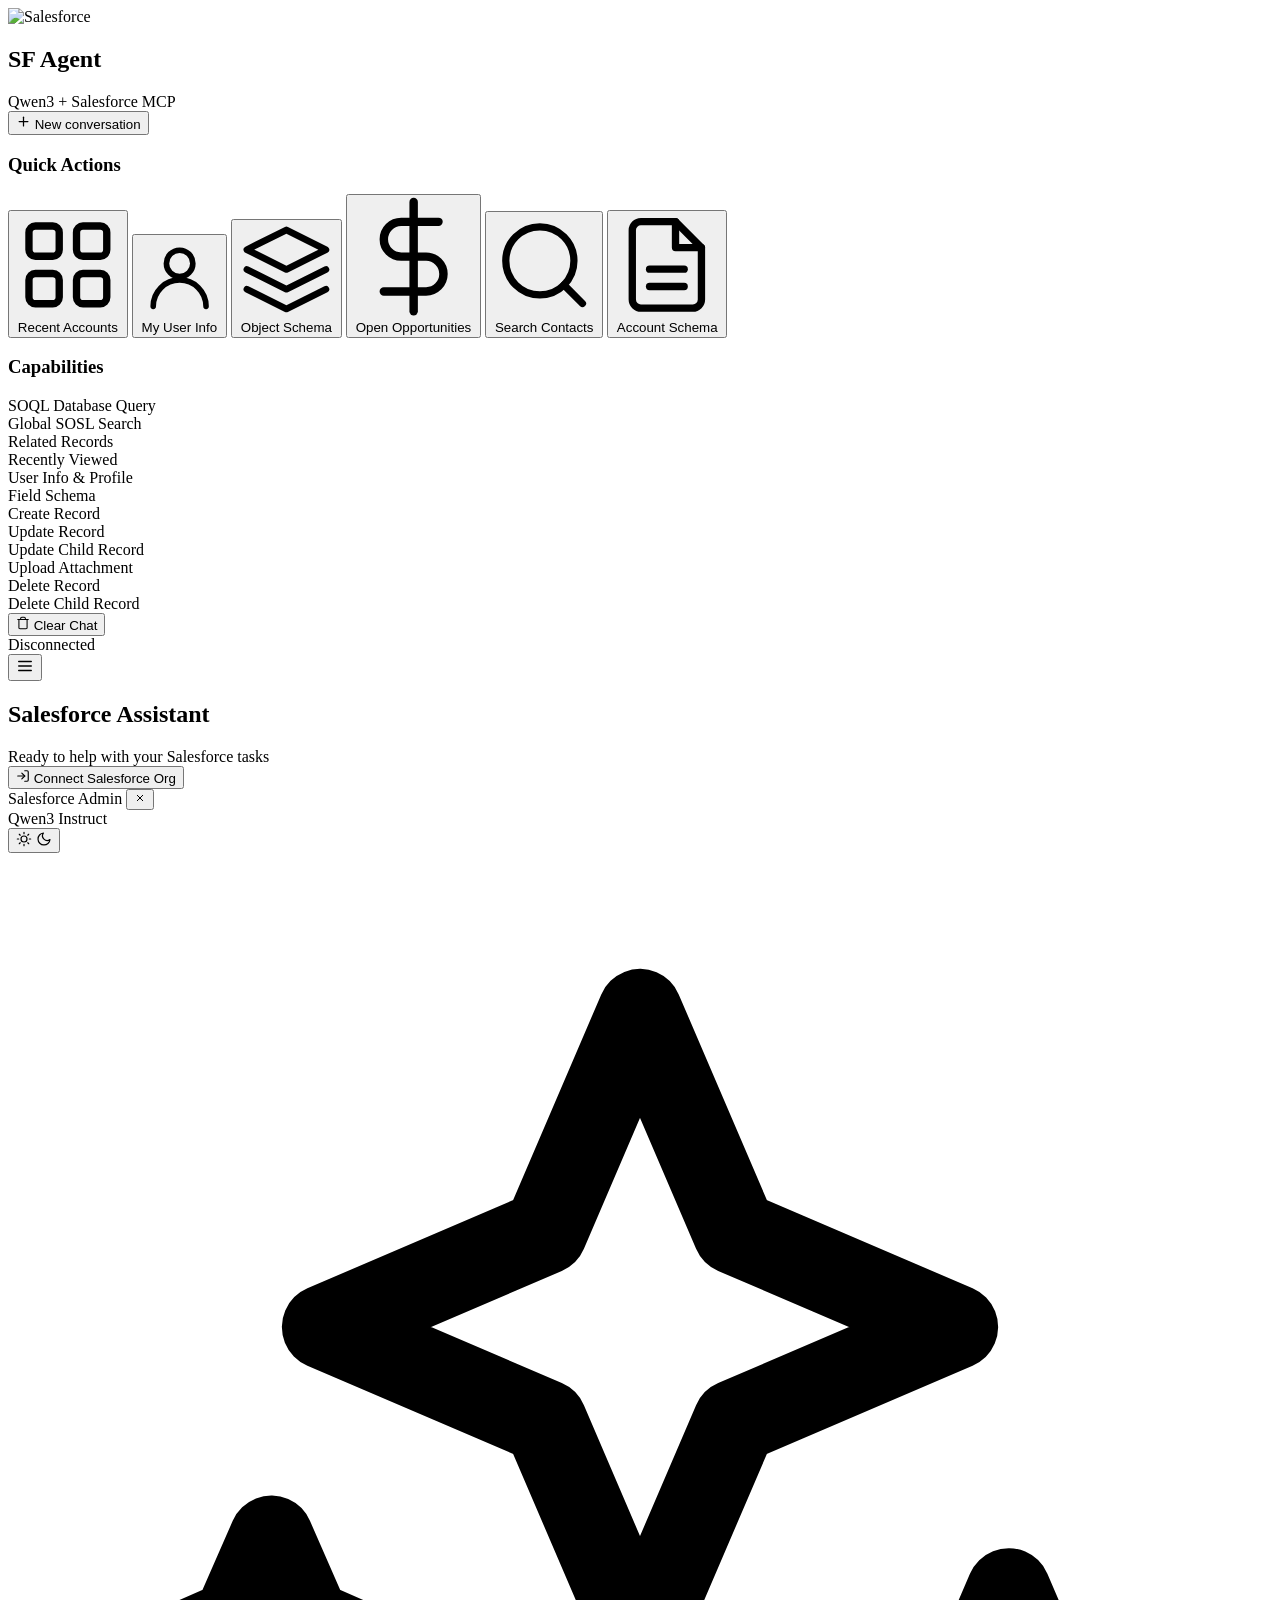
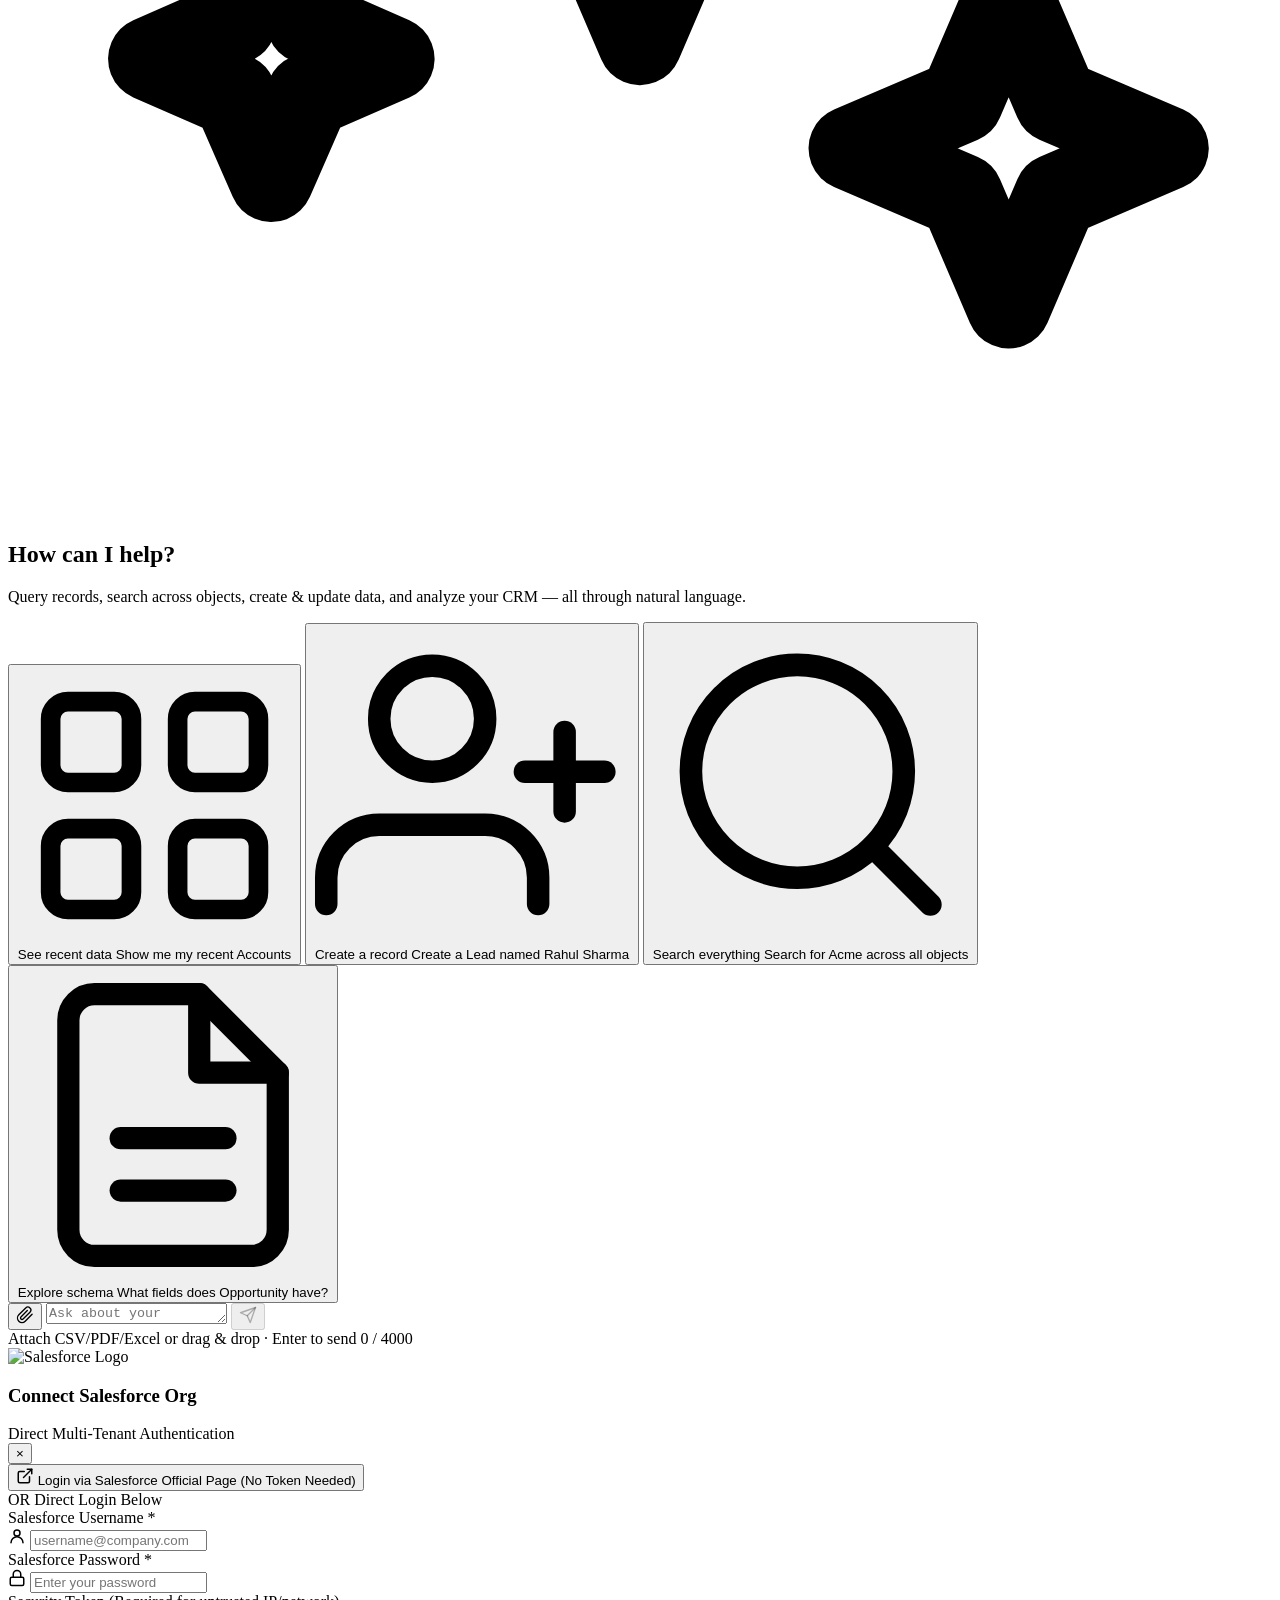
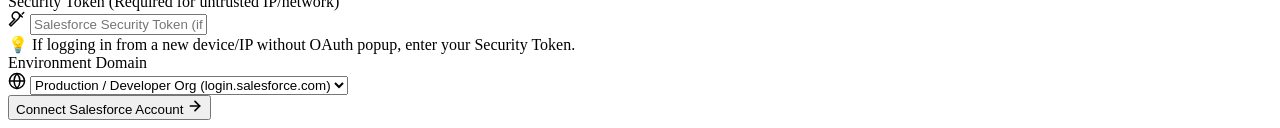
==== salesforce-qwen-agent/static/index.html @ 98bfd2cf "fix: resolve multi-user salesforce login failures with web oauth popup and direct token fallbacks" ====
<!DOCTYPE html>
<html lang="en" data-theme="dark">
<head>
    <meta charset="UTF-8">
    <meta name="viewport" content="width=device-width, initial-scale=1.0">
    <title>Salesforce AI Agent — Powered by Qwen3</title>
    <meta name="description" content="AI-powered Salesforce assistant using Qwen3 Instruct and MCP. Query, create, update, and manage your Salesforce data through natural language.">
    <meta name="theme-color" content="#0B0814" id="themeColorMeta">
    <link rel="preconnect" href="https://fonts.googleapis.com">
    <link rel="preconnect" href="https://fonts.gstatic.com" crossorigin>
    <link href="https://fonts.googleapis.com/css2?family=DM+Sans:wght@400;500;600;700&family=Space+Grotesk:wght@400;500;600;700&family=JetBrains+Mono:wght@400;500&display=swap" rel="stylesheet">
    <link rel="stylesheet" href="/static/style.css">
</head>
<body>

    <!-- Ambient background glows -->
    <div class="bg-glow" aria-hidden="true">
        <span class="glow glow-1"></span>
        <span class="glow glow-2"></span>
    </div>

    <div class="app-container">
        <!-- ─── Sidebar ─── -->
        <aside class="sidebar" id="sidebar" aria-label="Navigation">
            <div class="sidebar-header">
                <div class="logo">
                    <img src="/static/salesforce_logo.png" alt="Salesforce" class="sf-logo-img">
                    <div class="logo-text">
                        <h1>SF Agent</h1>
                        <span class="logo-subtitle">Qwen3 + Salesforce MCP</span>
                    </div>
                </div>
            </div>

            <button class="new-chat-btn" id="newChatBtn">
                <svg width="15" height="15" viewBox="0 0 24 24" fill="none" stroke="currentColor" stroke-width="2" stroke-linecap="round" stroke-linejoin="round"><line x1="12" y1="5" x2="12" y2="19"/><line x1="5" y1="12" x2="19" y2="12"/></svg>
                New conversation
            </button>

            <div class="sidebar-section">
                <h3 class="sidebar-label">Quick Actions</h3>
                <div class="quick-actions">
                    <button class="quick-action-btn" data-query="Show me my recent Accounts">
                        <span class="qa-icon"><svg viewBox="0 0 24 24" fill="none" stroke="currentColor" stroke-width="1.7" stroke-linecap="round" stroke-linejoin="round"><rect x="3" y="3" width="7" height="7" rx="1.5"/><rect x="14" y="3" width="7" height="7" rx="1.5"/><rect x="3" y="14" width="7" height="7" rx="1.5"/><rect x="14" y="14" width="7" height="7" rx="1.5"/></svg></span>
                        <span>Recent Accounts</span>
                    </button>
                    <button class="quick-action-btn" data-query="Who am I? Show my Salesforce user info">
                        <span class="qa-icon"><svg viewBox="0 0 24 24" fill="none" stroke="currentColor" stroke-width="1.7" stroke-linecap="round" stroke-linejoin="round"><circle cx="12" cy="8" r="4"/><path d="M20 21a8 8 0 1 0-16 0"/></svg></span>
                        <span>My User Info</span>
                    </button>
                    <button class="quick-action-btn" data-query="What objects are available in my Salesforce org?">
                        <span class="qa-icon"><svg viewBox="0 0 24 24" fill="none" stroke="currentColor" stroke-width="1.7" stroke-linecap="round" stroke-linejoin="round"><path d="M12 2L2 7l10 5 10-5-10-5z"/><path d="M2 17l10 5 10-5"/><path d="M2 12l10 5 10-5"/></svg></span>
                        <span>Object Schema</span>
                    </button>
                    <button class="quick-action-btn" data-query="Show me open Opportunities with amount greater than 10000">
                        <span class="qa-icon"><svg viewBox="0 0 24 24" fill="none" stroke="currentColor" stroke-width="1.7" stroke-linecap="round" stroke-linejoin="round"><line x1="12" y1="1" x2="12" y2="23"/><path d="M17 5H9.5a3.5 3.5 0 0 0 0 7h5a3.5 3.5 0 0 1 0 7H6"/></svg></span>
                        <span>Open Opportunities</span>
                    </button>
                    <button class="quick-action-btn" data-query="Search for contacts named John across all objects">
                        <span class="qa-icon"><svg viewBox="0 0 24 24" fill="none" stroke="currentColor" stroke-width="1.7" stroke-linecap="round" stroke-linejoin="round"><circle cx="11" cy="11" r="8"/><line x1="21" y1="21" x2="16.65" y2="16.65"/></svg></span>
                        <span>Search Contacts</span>
                    </button>
                    <button class="quick-action-btn" data-query="Show me the schema for Account and Contact objects">
                        <span class="qa-icon"><svg viewBox="0 0 24 24" fill="none" stroke="currentColor" stroke-width="1.7" stroke-linecap="round" stroke-linejoin="round"><path d="M14 2H6a2 2 0 0 0-2 2v16a2 2 0 0 0 2 2h12a2 2 0 0 0 2-2V8z"/><polyline points="14 2 14 8 20 8"/><line x1="16" y1="13" x2="8" y2="13"/><line x1="16" y1="17" x2="8" y2="17"/></svg></span>
                        <span>Account Schema</span>
                    </button>
                </div>
            </div>

            <div class="sidebar-section tools-section">
                <h3 class="sidebar-label">Capabilities</h3>
                <div class="tools-list">
                    <div class="tool-badge read"><span class="tool-dot"></span>SOQL Database Query</div>
                    <div class="tool-badge read"><span class="tool-dot"></span>Global SOSL Search</div>
                    <div class="tool-badge read"><span class="tool-dot"></span>Related Records</div>
                    <div class="tool-badge read"><span class="tool-dot"></span>Recently Viewed</div>
                    <div class="tool-badge read"><span class="tool-dot"></span>User Info &amp; Profile</div>
                    <div class="tool-badge read"><span class="tool-dot"></span>Field Schema</div>
                    <div class="tool-badge write"><span class="tool-dot"></span>Create Record</div>
                    <div class="tool-badge write"><span class="tool-dot"></span>Update Record</div>
                    <div class="tool-badge write"><span class="tool-dot"></span>Update Child Record</div>
                    <div class="tool-badge write"><span class="tool-dot"></span>Upload Attachment</div>
                    <div class="tool-badge danger"><span class="tool-dot"></span>Delete Record</div>
                    <div class="tool-badge danger"><span class="tool-dot"></span>Delete Child Record</div>
                </div>
            </div>

            <div class="sidebar-footer">
                <button class="clear-chat-btn" id="clearChatBtn">
                    <svg width="14" height="14" viewBox="0 0 16 16" fill="none">
                        <path d="M2 4h12M5.33 4V2.67a1.33 1.33 0 011.34-1.34h2.66a1.33 1.33 0 011.34 1.34V4m2 0v9.33a1.33 1.33 0 01-1.34 1.34H4.67a1.33 1.33 0 01-1.34-1.34V4h9.34z" stroke="currentColor" stroke-width="1.2" stroke-linecap="round" stroke-linejoin="round"/>
                    </svg>
                    Clear Chat
                </button>
                <div class="connection-status" id="connectionStatus">
                    <span class="status-dot disconnected"></span>
                    <span class="status-text">Disconnected</span>
                </div>
            </div>
        </aside>

        <!-- ─── Main Chat Area ─── -->
        <main class="chat-main">
            <!-- Header -->
            <header class="chat-header">
                <button class="mobile-menu-btn" id="mobileMenuBtn" aria-label="Open menu">
                    <svg width="18" height="18" viewBox="0 0 20 20" fill="none">
                        <path d="M3 5h14M3 10h14M3 15h14" stroke="currentColor" stroke-width="1.5" stroke-linecap="round"/>
                    </svg>
                </button>
                <div class="header-info">
                    <h2>Salesforce Assistant</h2>
                    <span class="header-subtitle" id="headerSubtitle">Ready to help with your Salesforce tasks</span>
                </div>
                <div class="header-actions">
                    <div class="user-auth-widget" id="userAuthWidget">
                        <button class="sf-oauth-btn" id="connectSfBtn">
                            <svg width="14" height="14" viewBox="0 0 24 24" fill="none" stroke="currentColor" stroke-width="2" stroke-linecap="round" stroke-linejoin="round"><path d="M15 3h4a2 2 0 0 1 2 2v14a2 2 0 0 1-2 2h-4"/><polyline points="10 17 15 12 10 7"/><line x1="15" y1="12" x2="3" y2="12"/></svg>
                            <span>Connect Salesforce Org</span>
                        </button>
                        <div class="user-profile-badge hidden" id="userProfileBadge">
                            <span class="user-dot"></span>
                            <span class="user-name" id="userDisplayName">Salesforce Admin</span>
                            <button class="logout-btn" id="logoutBtn" title="Disconnect / Switch Account">
                                <svg width="12" height="12" viewBox="0 0 24 24" fill="none" stroke="currentColor" stroke-width="2"><line x1="18" y1="6" x2="6" y2="18"/><line x1="6" y1="6" x2="18" y2="18"/></svg>
                            </button>
                        </div>
                    </div>
                    <div class="model-badge">
                        <span class="model-dot"></span>
                        Qwen3 Instruct
                    </div>
                    <button class="theme-toggle-btn" id="themeToggle" aria-label="Toggle color theme" aria-pressed="false">
                        <svg class="icon-sun" width="16" height="16" viewBox="0 0 24 24" fill="none" stroke="currentColor" stroke-width="1.8" stroke-linecap="round" stroke-linejoin="round">
                            <circle cx="12" cy="12" r="4.5"/>
                            <path d="M12 2v2M12 20v2M4.93 4.93l1.41 1.41M17.66 17.66l1.41 1.41M2 12h2M20 12h2M4.93 19.07l1.41-1.41M17.66 6.34l1.41-1.41"/>
                        </svg>
                        <svg class="icon-moon" width="16" height="16" viewBox="0 0 24 24" fill="none" stroke="currentColor" stroke-width="1.8" stroke-linecap="round" stroke-linejoin="round">
                            <path d="M21 12.79A9 9 0 1 1 11.21 3 7 7 0 0 0 21 12.79z"/>
                        </svg>
                    </button>
                </div>
            </header>

            <!-- Messages Container -->
            <div class="messages-container" id="messagesContainer" role="log" aria-live="polite" aria-label="Conversation" data-welcome>
                <div class="welcome-screen" id="welcomeScreen">
                    <div class="welcome-icon" aria-hidden="true">
                        <svg viewBox="0 0 24 24" fill="none" stroke="currentColor" stroke-width="1.6" stroke-linecap="round" stroke-linejoin="round">
                            <path d="M12 3l1.8 4.2L18 9l-4.2 1.8L12 15l-1.8-4.2L6 9l4.2-1.8L12 3z"/>
                            <path d="M19 14l.9 2.1L22 17l-2.1.9L19 20l-.9-2.1L16 17l2.1-.9L19 14z"/>
                            <path d="M5 13l.7 1.6 1.6.7-1.6.7L5 17.6l-.7-1.6-1.6-.7 1.6-.7L5 13z"/>
                        </svg>
                    </div>
                    <h2 class="welcome-title">How can I help?</h2>
                    <p class="welcome-text">
                        Query records, search across objects, create &amp; update data,
                        and analyze your CRM — all through natural language.
                    </p>

                    <div class="example-queries" role="group" aria-label="Try asking">
                        <button class="example-btn" data-query="Show me my recent Accounts">
                            <span class="example-icon" aria-hidden="true"><svg viewBox="0 0 24 24" fill="none" stroke="currentColor" stroke-width="1.7" stroke-linecap="round" stroke-linejoin="round"><rect x="3" y="3" width="7" height="7" rx="1.5"/><rect x="14" y="3" width="7" height="7" rx="1.5"/><rect x="3" y="14" width="7" height="7" rx="1.5"/><rect x="14" y="14" width="7" height="7" rx="1.5"/></svg></span>
                            <span class="example-copy">
                                <span class="example-title">See recent data</span>
                                <span class="example-query">Show me my recent Accounts</span>
                            </span>
                        </button>
                        <button class="example-btn" data-query="Create a Lead named Rahul Sharma at TechCorp">
                            <span class="example-icon" aria-hidden="true"><svg viewBox="0 0 24 24" fill="none" stroke="currentColor" stroke-width="1.7" stroke-linecap="round" stroke-linejoin="round"><path d="M17 21v-2a4 4 0 0 0-4-4H5a4 4 0 0 0-4 4v2"/><circle cx="9" cy="7" r="4"/><line x1="19" y1="8" x2="19" y2="14"/><line x1="22" y1="11" x2="16" y2="11"/></svg></span>
                            <span class="example-copy">
                                <span class="example-title">Create a record</span>
                                <span class="example-query">Create a Lead named Rahul Sharma</span>
                            </span>
                        </button>
                        <button class="example-btn" data-query="Search for Acme across all objects">
                            <span class="example-icon" aria-hidden="true"><svg viewBox="0 0 24 24" fill="none" stroke="currentColor" stroke-width="1.7" stroke-linecap="round" stroke-linejoin="round"><circle cx="11" cy="11" r="8"/><line x1="21" y1="21" x2="16.65" y2="16.65"/></svg></span>
                            <span class="example-copy">
                                <span class="example-title">Search everything</span>
                                <span class="example-query">Search for Acme across all objects</span>
                            </span>
                        </button>
                        <button class="example-btn" data-query="What fields does the Opportunity object have?">
                            <span class="example-icon" aria-hidden="true"><svg viewBox="0 0 24 24" fill="none" stroke="currentColor" stroke-width="1.7" stroke-linecap="round" stroke-linejoin="round"><path d="M14 2H6a2 2 0 0 0-2 2v16a2 2 0 0 0 2 2h12a2 2 0 0 0 2-2V8z"/><polyline points="14 2 14 8 20 8"/><line x1="16" y1="13" x2="8" y2="13"/><line x1="16" y1="17" x2="8" y2="17"/></svg></span>
                            <span class="example-copy">
                                <span class="example-title">Explore schema</span>
                                <span class="example-query">What fields does Opportunity have?</span>
                            </span>
                        </button>
                    </div>
                </div>
            </div>

            <!-- Input Area -->
            <div class="input-area" id="inputArea">
                <div class="input-container">
                    <!-- File Attachment Preview Area -->
                    <div class="file-preview-container" id="filePreviewContainer" style="display: none;">
                        <div class="file-preview-chip">
                            <span class="file-icon" id="previewFileIcon">
                                <svg viewBox="0 0 24 24" fill="none" stroke="currentColor" stroke-width="1.8" stroke-linecap="round" stroke-linejoin="round"><path d="M14 2H6a2 2 0 0 0-2 2v16a2 2 0 0 0 2 2h12a2 2 0 0 0 2-2V8z"/><polyline points="14 2 14 8 20 8"/></svg>
                            </span>
                            <div class="file-info-text">
                                <span class="file-name" id="previewFileName">filename.csv</span>
                                <span class="file-size" id="previewFileSize">12.4 KB</span>
                            </div>
                            <button type="button" class="file-remove-btn" id="removeFileBtn" title="Remove file" aria-label="Remove attached file">
                                <svg width="14" height="14" viewBox="0 0 14 14" fill="none">
                                    <path d="M10.5 3.5L3.5 10.5M3.5 3.5L10.5 10.5" stroke="currentColor" stroke-width="1.5" stroke-linecap="round"/>
                                </svg>
                            </button>
                        </div>
                    </div>

                    <div class="input-wrapper">
                        <!-- Hidden File Input -->
                        <input type="file" id="fileInput" accept=".csv,.xlsx,.xls,.pdf,.txt,.json,.md,.png,.jpg,.jpeg,.doc,.docx,.ppt,.pptx" style="display: none;">
                        <!-- Attach File Button -->
                        <button type="button" class="attach-btn" id="attachBtn" title="Attach file (CSV, Excel, PDF, Images, Text)" aria-label="Attach file">
                            <svg width="18" height="18" viewBox="0 0 24 24" fill="none" stroke="currentColor" stroke-width="1.8" stroke-linecap="round" stroke-linejoin="round">
                                <path d="M21.44 11.05l-9.19 9.19a6 6 0 0 1-8.49-8.49l9.19-9.19a4 4 0 0 1 5.66 5.66l-9.2 9.19a2 2 0 0 1-2.83-2.83l8.49-8.48"></path>
                            </svg>
                        </button>
                        <textarea
                            id="messageInput"
                            placeholder="Ask about your Salesforce data, or attach a file..."
                            rows="1"
                            maxlength="4000"
                        ></textarea>
                        <button class="send-btn" id="sendBtn" disabled title="Send message" aria-label="Send message">
                            <svg width="18" height="18" viewBox="0 0 24 24" fill="none" stroke="currentColor" stroke-width="1.8" stroke-linecap="round" stroke-linejoin="round">
                                <line x1="22" y1="2" x2="11" y2="13"/>
                                <polygon points="22 2 15 22 11 13 2 9 22 2"/>
                            </svg>
                        </button>
                    </div>
                    <div class="input-footer">
                        <span class="input-hint">Attach CSV/PDF/Excel or drag &amp; drop · Enter to send</span>
                        <span class="char-count" id="charCount">0 / 4000</span>
                    </div>
                </div>
            </div>
        </main>
    </div>

    <!-- ─── Salesforce Connection Modal ─── -->
    <div class="modal-overlay hidden" id="sfConnectModal" role="dialog" aria-modal="true" aria-labelledby="modalTitle">
        <div class="modal-card">
            <div class="modal-header">
                <div class="modal-title" id="modalTitle">
                    <div class="sf-icon-badge">
                        <img src="/static/salesforce_logo.png" alt="Salesforce Logo" class="sf-modal-logo">
                    </div>
                    <div>
                        <h3>Connect Salesforce Org</h3>
                        <span class="modal-subtitle">Direct Multi-Tenant Authentication</span>
                    </div>
                </div>
                <button type="button" class="modal-close-btn" id="closeModalBtn" aria-label="Close dialog">&times;</button>
            </div>

            <div class="modal-body">
                <!-- Option A: Salesforce Official Web Popup -->
                <div class="oauth-quick-connect">
                    <button type="button" class="oauth-launch-btn" id="startOAuthBtn">
                        <svg width="18" height="18" viewBox="0 0 24 24" fill="none" stroke="currentColor" stroke-width="2" stroke-linecap="round" stroke-linejoin="round"><path d="M18 13v6a2 2 0 0 1-2 2H5a2 2 0 0 1-2-2V8a2 2 0 0 1 2-2h6"/><polyline points="15 3 21 3 21 9"/><line x1="10" y1="14" x2="21" y2="3"/></svg>
                        <span>Login via Salesforce Official Page (No Token Needed)</span>
                    </button>
                </div>

                <div class="modal-divider">
                    <span>OR Direct Login Below</span>
                </div>

                <!-- Option B: Direct Credentials -->
                <div class="form-group">
                    <label for="directUsername">Salesforce Username *</label>
                    <div class="input-icon-wrapper">
                        <svg class="field-icon" width="18" height="18" viewBox="0 0 24 24" fill="none" stroke="currentColor" stroke-width="2" stroke-linecap="round" stroke-linejoin="round">
                            <path d="M20 21a8 8 0 1 0-16 0"/>
                            <circle cx="12" cy="8" r="4"/>
                        </svg>
                        <input type="email" id="directUsername" class="form-control with-icon" placeholder="username@company.com" autocomplete="username" required>
                    </div>
                </div>
                
                <div class="form-group">
                    <label for="directPassword">Salesforce Password *</label>
                    <div class="input-icon-wrapper">
                        <svg class="field-icon" width="18" height="18" viewBox="0 0 24 24" fill="none" stroke="currentColor" stroke-width="2" stroke-linecap="round" stroke-linejoin="round">
                            <rect x="3" y="11" width="18" height="11" rx="2" ry="2"/>
                            <path d="M7 11V7a5 5 0 0 1 10 0v4"/>
                        </svg>
                        <input type="password" id="directPassword" class="form-control with-icon" placeholder="Enter your password" autocomplete="current-password" required>
                    </div>
                </div>

                <div class="form-group">
                    <div class="label-with-hint">
                        <label for="directSecToken">Security Token <span class="opt-tag">(Required for untrusted IP/network)</span></label>
                    </div>
                    <div class="input-icon-wrapper">
                        <svg class="field-icon" width="18" height="18" viewBox="0 0 24 24" fill="none" stroke="currentColor" stroke-width="2" stroke-linecap="round" stroke-linejoin="round">
                            <path d="M21 2l-2 2m-2 2l-2 2m2-2l2 2m-2-2l-2-2m-8 6a5 5 0 1 1 7.07 0L4 20l-2-2 7.07-7.07z"/>
                        </svg>
                        <input type="password" id="directSecToken" class="form-control with-icon" placeholder="Salesforce Security Token (if required)">
                    </div>
                    <span class="field-helper-text">💡 If logging in from a new device/IP without OAuth popup, enter your Security Token.</span>
                </div>
                
                <div class="form-group">
                    <label for="directDomainSelect">Environment Domain</label>
                    <div class="input-icon-wrapper">
                        <svg class="field-icon" width="18" height="18" viewBox="0 0 24 24" fill="none" stroke="currentColor" stroke-width="2" stroke-linecap="round" stroke-linejoin="round">
                            <circle cx="12" cy="12" r="10"/>
                            <line x1="2" y1="12" x2="22" y2="12"/>
                            <path d="M12 2a15.3 15.3 0 0 1 4 10 15.3 15.3 0 0 1-4 10 15.3 15.3 0 0 1-4-10 15.3 15.3 0 0 1 4-10z"/>
                        </svg>
                        <select id="directDomainSelect" class="form-control with-icon">
                            <option value="login">Production / Developer Org (login.salesforce.com)</option>
                            <option value="test">Sandbox Org (test.salesforce.com)</option>
                        </select>
                    </div>
                </div>
                
                <button type="button" class="modal-submit-btn" id="submitDirectPassBtn">
                    <span class="btn-text">Connect Salesforce Account</span>
                    <svg class="btn-arrow-icon" width="16" height="16" viewBox="0 0 24 24" fill="none" stroke="currentColor" stroke-width="2.5" stroke-linecap="round" stroke-linejoin="round"><line x1="5" y1="12" x2="19" y2="12"/><polyline points="12 5 19 12 12 19"/></svg>
                </button>
                
                <div class="modal-status-msg hidden" id="modalStatusMsg" role="alert" aria-live="polite"></div>
            </div>
        </div>
    </div>

    <script src="/static/script.js"></script>
</body>
</html>
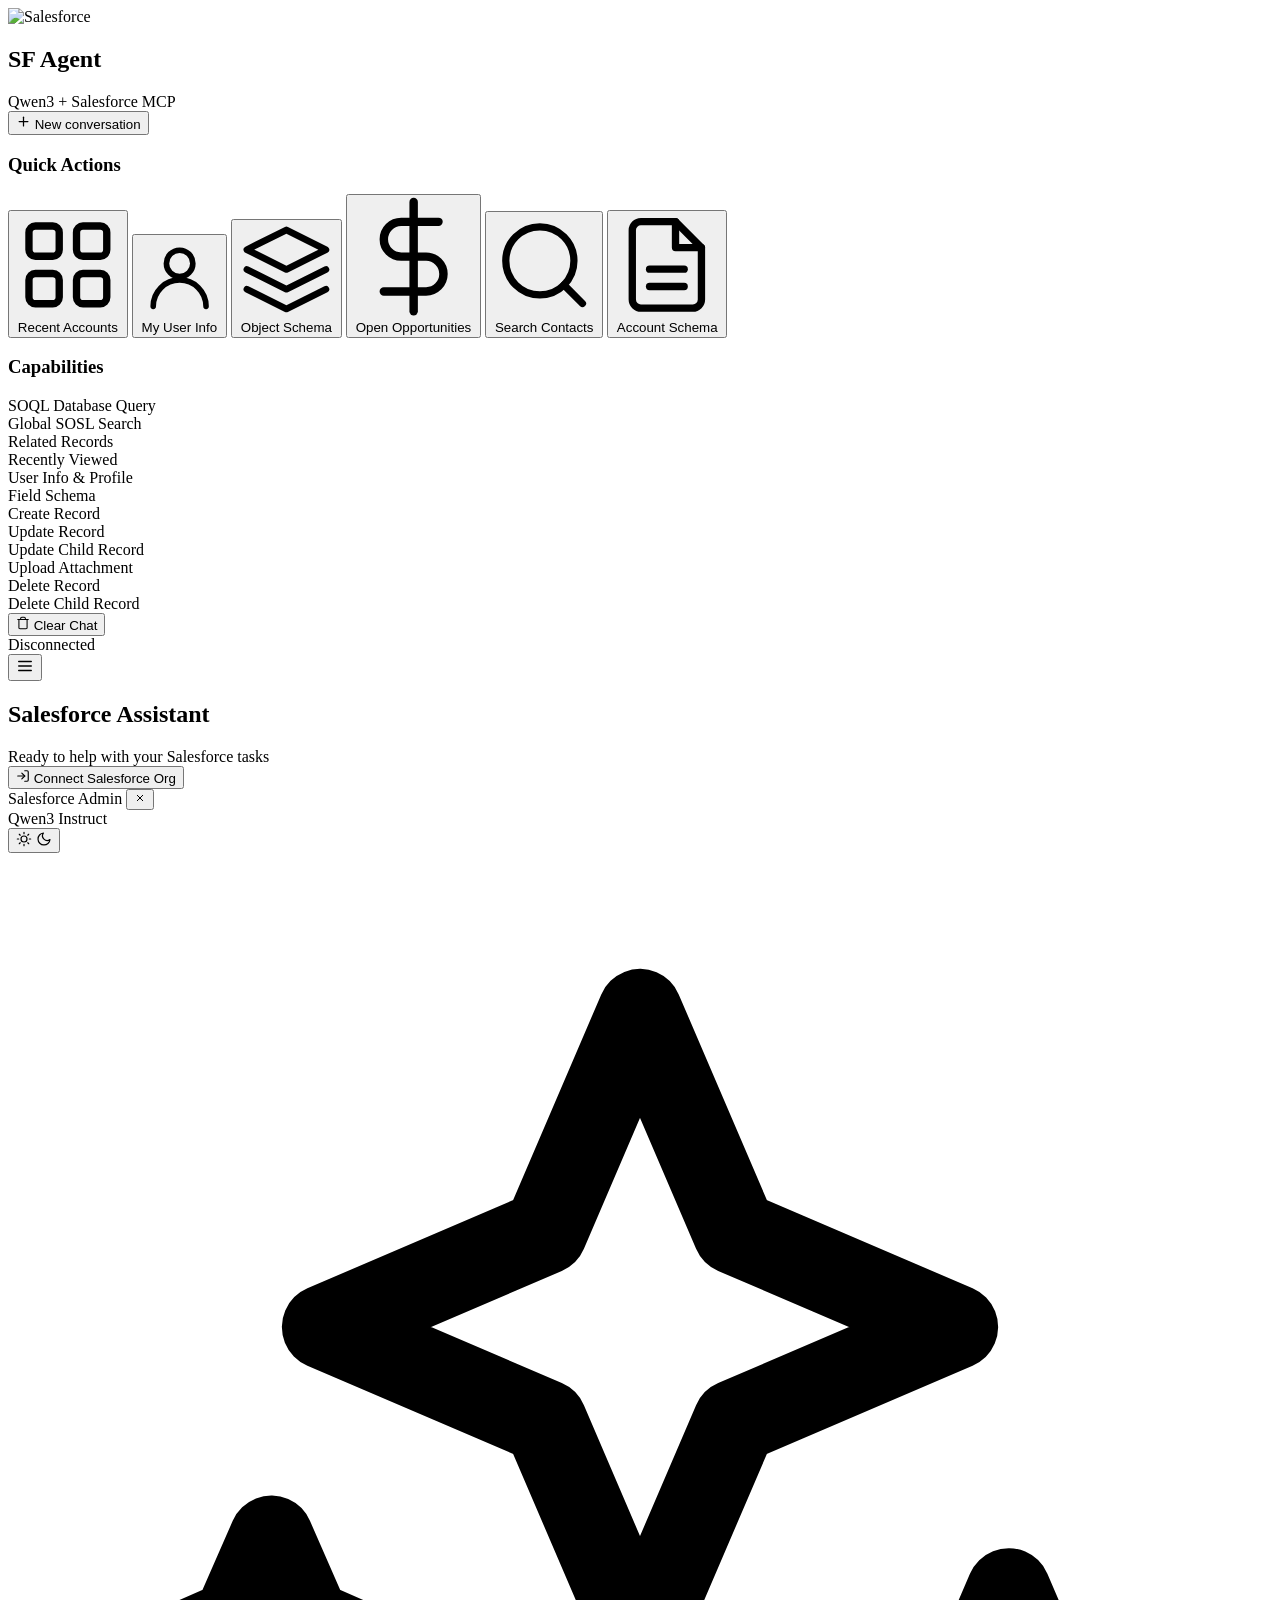
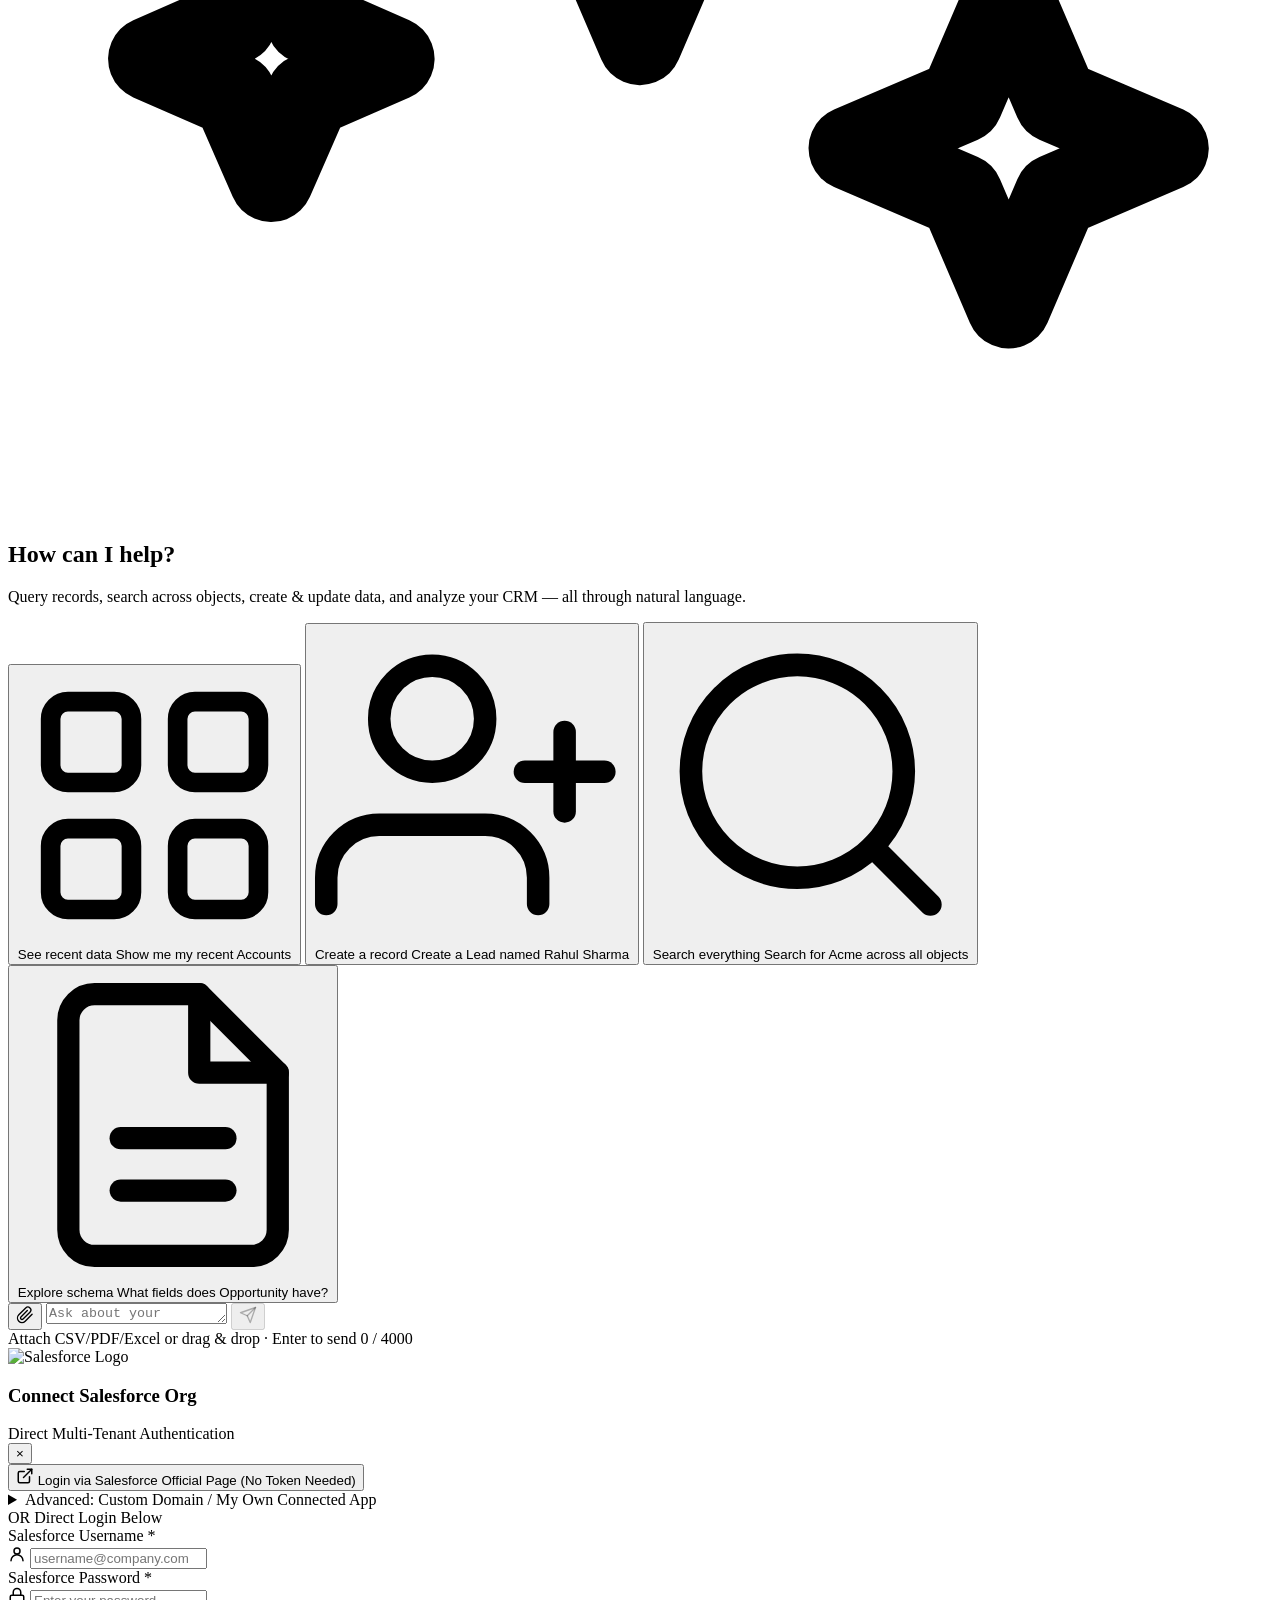
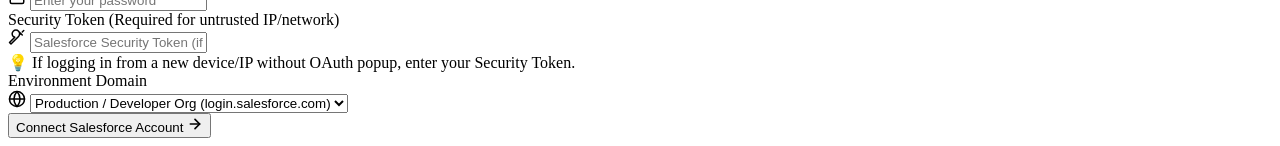
==== commit 1c9dfc83: "fix(ui): add automatic chat notification and modal auto-dismiss upon successful direct salesforce lo" ====
--- a/salesforce-qwen-agent/static/index.html
+++ b/salesforce-qwen-agent/static/index.html
@@ -266,6 +266,31 @@
                         <svg width="18" height="18" viewBox="0 0 24 24" fill="none" stroke="currentColor" stroke-width="2" stroke-linecap="round" stroke-linejoin="round"><path d="M18 13v6a2 2 0 0 1-2 2H5a2 2 0 0 1-2-2V8a2 2 0 0 1 2-2h6"/><polyline points="15 3 21 3 21 9"/><line x1="10" y1="14" x2="21" y2="3"/></svg>
                         <span>Login via Salesforce Official Page (No Token Needed)</span>
                     </button>
+
+                    <details class="advanced-oauth">
+                        <summary>Advanced: Custom Domain / My Own Connected App</summary>
+                        <div class="form-group">
+                            <label for="oauthCustomDomain">Custom My Domain <span class="opt-tag">(optional)</span></label>
+                            <div class="input-icon-wrapper">
+                                <svg class="field-icon" width="18" height="18" viewBox="0 0 24 24" fill="none" stroke="currentColor" stroke-width="2" stroke-linecap="round" stroke-linejoin="round">
+                                    <circle cx="12" cy="12" r="10"/>
+                                    <line x1="2" y1="12" x2="22" y2="12"/>
+                                    <path d="M12 2a15.3 15.3 0 0 1 4 10 15.3 15.3 0 0 1-4 10 15.3 15.3 0 0 1-4-10 15.3 15.3 0 0 1 4-10z"/>
+                                </svg>
+                                <input type="text" id="oauthCustomDomain" class="form-control with-icon" placeholder="e.g. mycompany.my.salesforce.com" autocomplete="off">
+                            </div>
+                            <span class="field-helper-text">Leave empty to use the Environment Domain selected below.</span>
+                        </div>
+                        <div class="form-group">
+                            <label for="oauthClientId">Consumer Key <span class="opt-tag">(your org's Connected App)</span></label>
+                            <input type="text" id="oauthClientId" class="form-control" placeholder="3MV..." autocomplete="off">
+                        </div>
+                        <div class="form-group">
+                            <label for="oauthClientSecret">Consumer Secret <span class="opt-tag">(optional)</span></label>
+                            <input type="password" id="oauthClientSecret" class="form-control" placeholder="Connected App Consumer Secret" autocomplete="off">
+                        </div>
+                        <span class="field-helper-text">Connected Apps are org-local in Salesforce. If the popup fails with <code>invalid_client_id</code>, create a Connected App in YOUR org (Setup → App Manager → New Connected App, Enable OAuth, callback: <code id="oauthCallbackHint">http://localhost:8000/api/auth/callback</code>, scopes: api + refresh_token + id) and paste its Consumer Key here.</span>
+                    </details>
                 </div>
 
                 <div class="modal-divider">
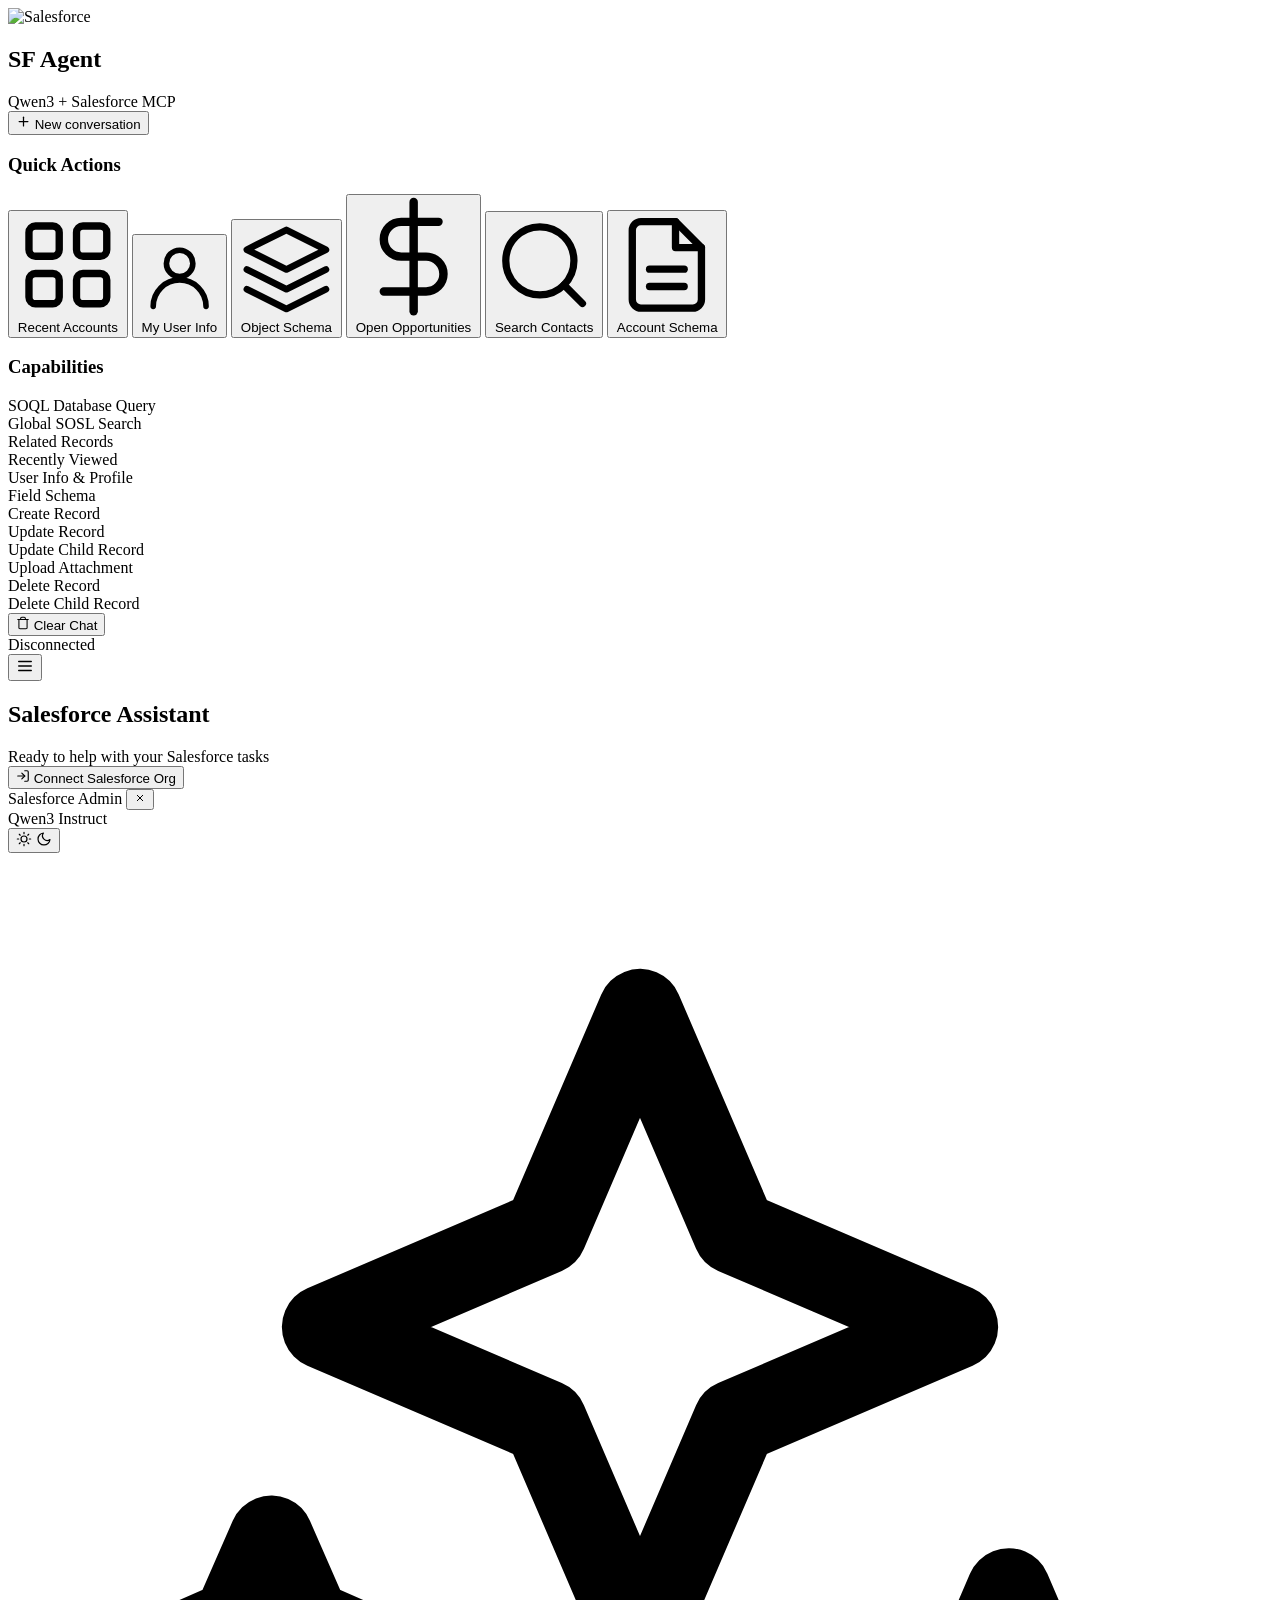
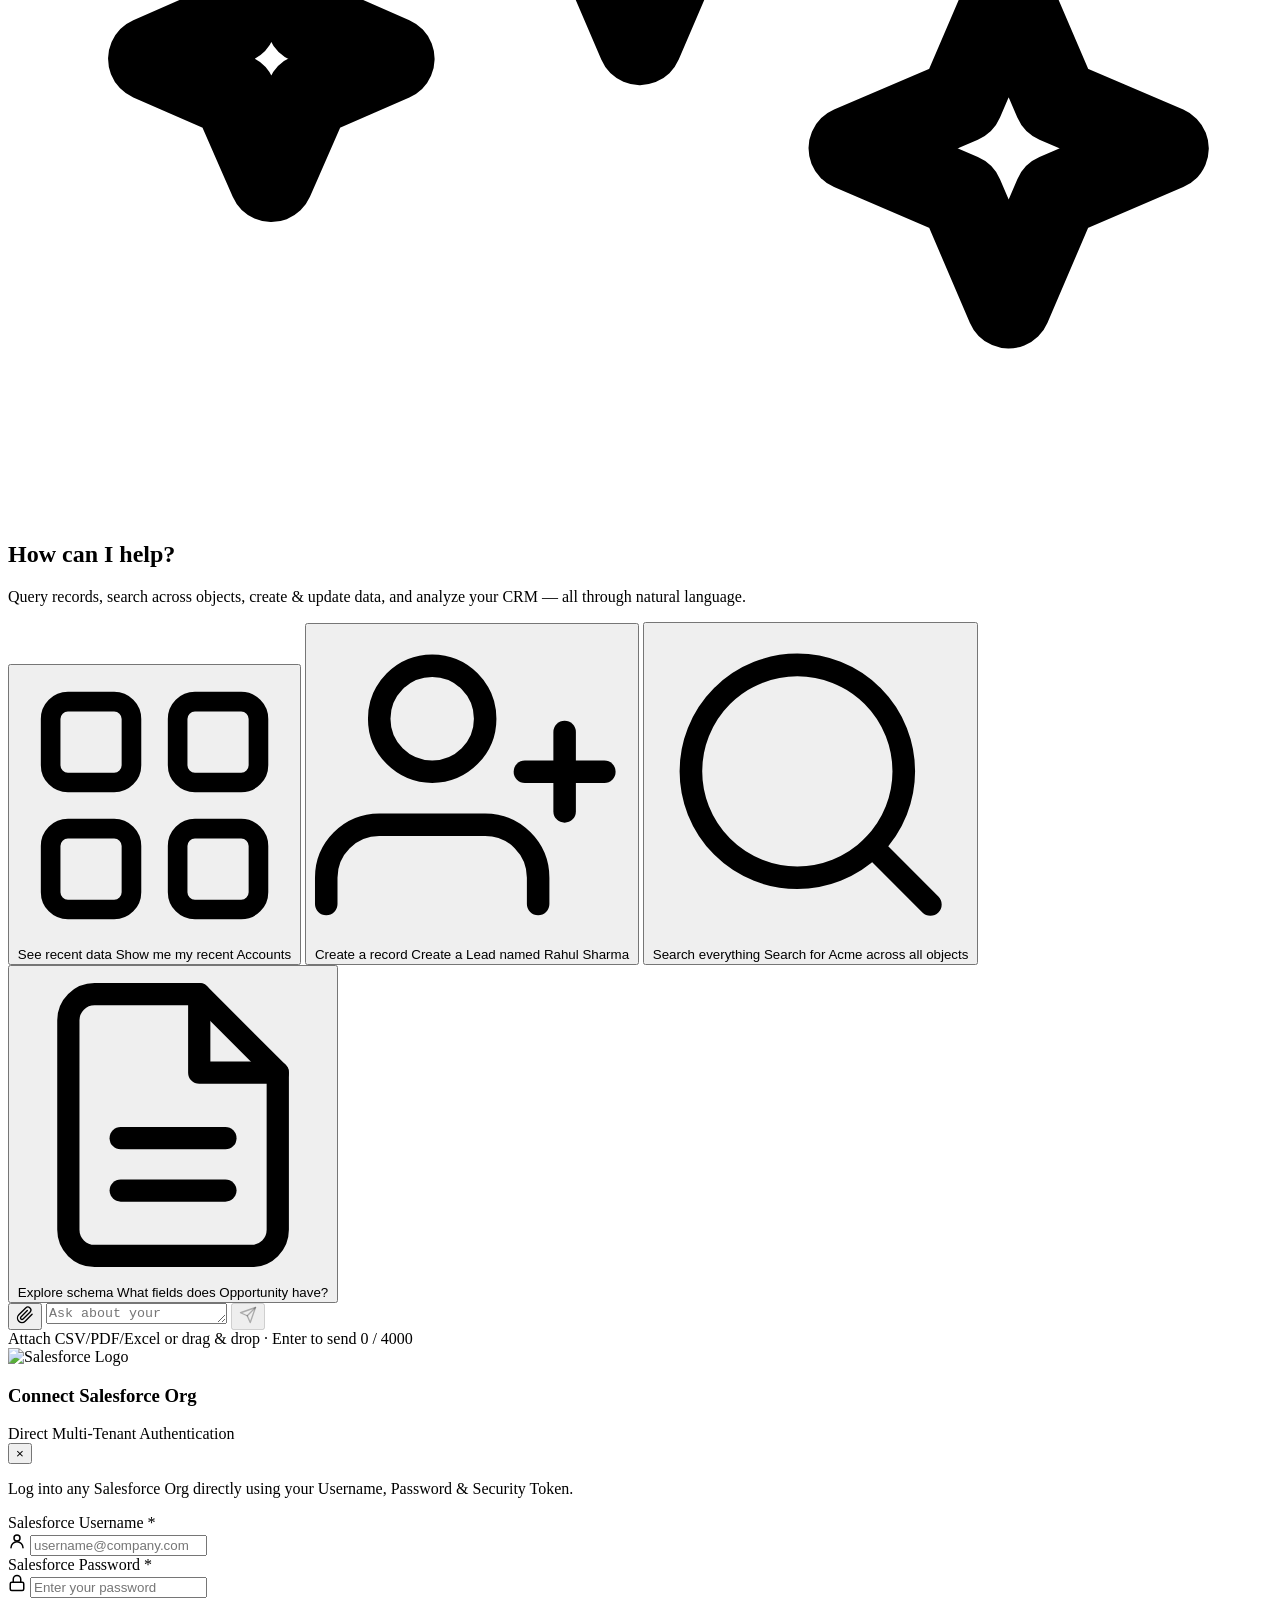
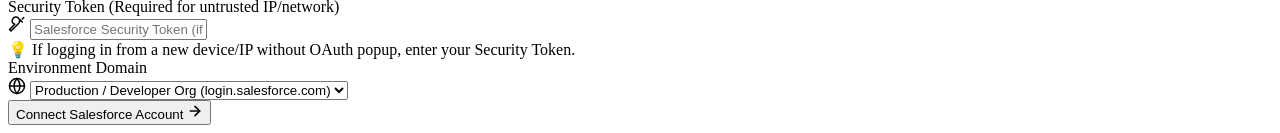
==== commit f386411e: "refactor(ui): remove top oauth popup button to streamline 1-click direct login form" ====
--- a/salesforce-qwen-agent/static/index.html
+++ b/salesforce-qwen-agent/static/index.html
@@ -260,44 +260,8 @@
             </div>
 
             <div class="modal-body">
-                <!-- Option A: Salesforce Official Web Popup -->
-                <div class="oauth-quick-connect">
-                    <button type="button" class="oauth-launch-btn" id="startOAuthBtn">
-                        <svg width="18" height="18" viewBox="0 0 24 24" fill="none" stroke="currentColor" stroke-width="2" stroke-linecap="round" stroke-linejoin="round"><path d="M18 13v6a2 2 0 0 1-2 2H5a2 2 0 0 1-2-2V8a2 2 0 0 1 2-2h6"/><polyline points="15 3 21 3 21 9"/><line x1="10" y1="14" x2="21" y2="3"/></svg>
-                        <span>Login via Salesforce Official Page (No Token Needed)</span>
-                    </button>
-
-                    <details class="advanced-oauth">
-                        <summary>Advanced: Custom Domain / My Own Connected App</summary>
-                        <div class="form-group">
-                            <label for="oauthCustomDomain">Custom My Domain <span class="opt-tag">(optional)</span></label>
-                            <div class="input-icon-wrapper">
-                                <svg class="field-icon" width="18" height="18" viewBox="0 0 24 24" fill="none" stroke="currentColor" stroke-width="2" stroke-linecap="round" stroke-linejoin="round">
-                                    <circle cx="12" cy="12" r="10"/>
-                                    <line x1="2" y1="12" x2="22" y2="12"/>
-                                    <path d="M12 2a15.3 15.3 0 0 1 4 10 15.3 15.3 0 0 1-4 10 15.3 15.3 0 0 1-4-10 15.3 15.3 0 0 1 4-10z"/>
-                                </svg>
-                                <input type="text" id="oauthCustomDomain" class="form-control with-icon" placeholder="e.g. mycompany.my.salesforce.com" autocomplete="off">
-                            </div>
-                            <span class="field-helper-text">Leave empty to use the Environment Domain selected below.</span>
-                        </div>
-                        <div class="form-group">
-                            <label for="oauthClientId">Consumer Key <span class="opt-tag">(your org's Connected App)</span></label>
-                            <input type="text" id="oauthClientId" class="form-control" placeholder="3MV..." autocomplete="off">
-                        </div>
-                        <div class="form-group">
-                            <label for="oauthClientSecret">Consumer Secret <span class="opt-tag">(optional)</span></label>
-                            <input type="password" id="oauthClientSecret" class="form-control" placeholder="Connected App Consumer Secret" autocomplete="off">
-                        </div>
-                        <span class="field-helper-text">Connected Apps are org-local in Salesforce. If the popup fails with <code>invalid_client_id</code>, create a Connected App in YOUR org (Setup → App Manager → New Connected App, Enable OAuth, callback: <code id="oauthCallbackHint">http://localhost:8000/api/auth/callback</code>, scopes: api + refresh_token + id) and paste its Consumer Key here.</span>
-                    </details>
-                </div>
-
-                <div class="modal-divider">
-                    <span>OR Direct Login Below</span>
-                </div>
-
-                <!-- Option B: Direct Credentials -->
+                <p class="tab-desc">Log into any Salesforce Org directly using your Username, Password &amp; Security Token.</p>
+                
                 <div class="form-group">
                     <label for="directUsername">Salesforce Username *</label>
                     <div class="input-icon-wrapper">
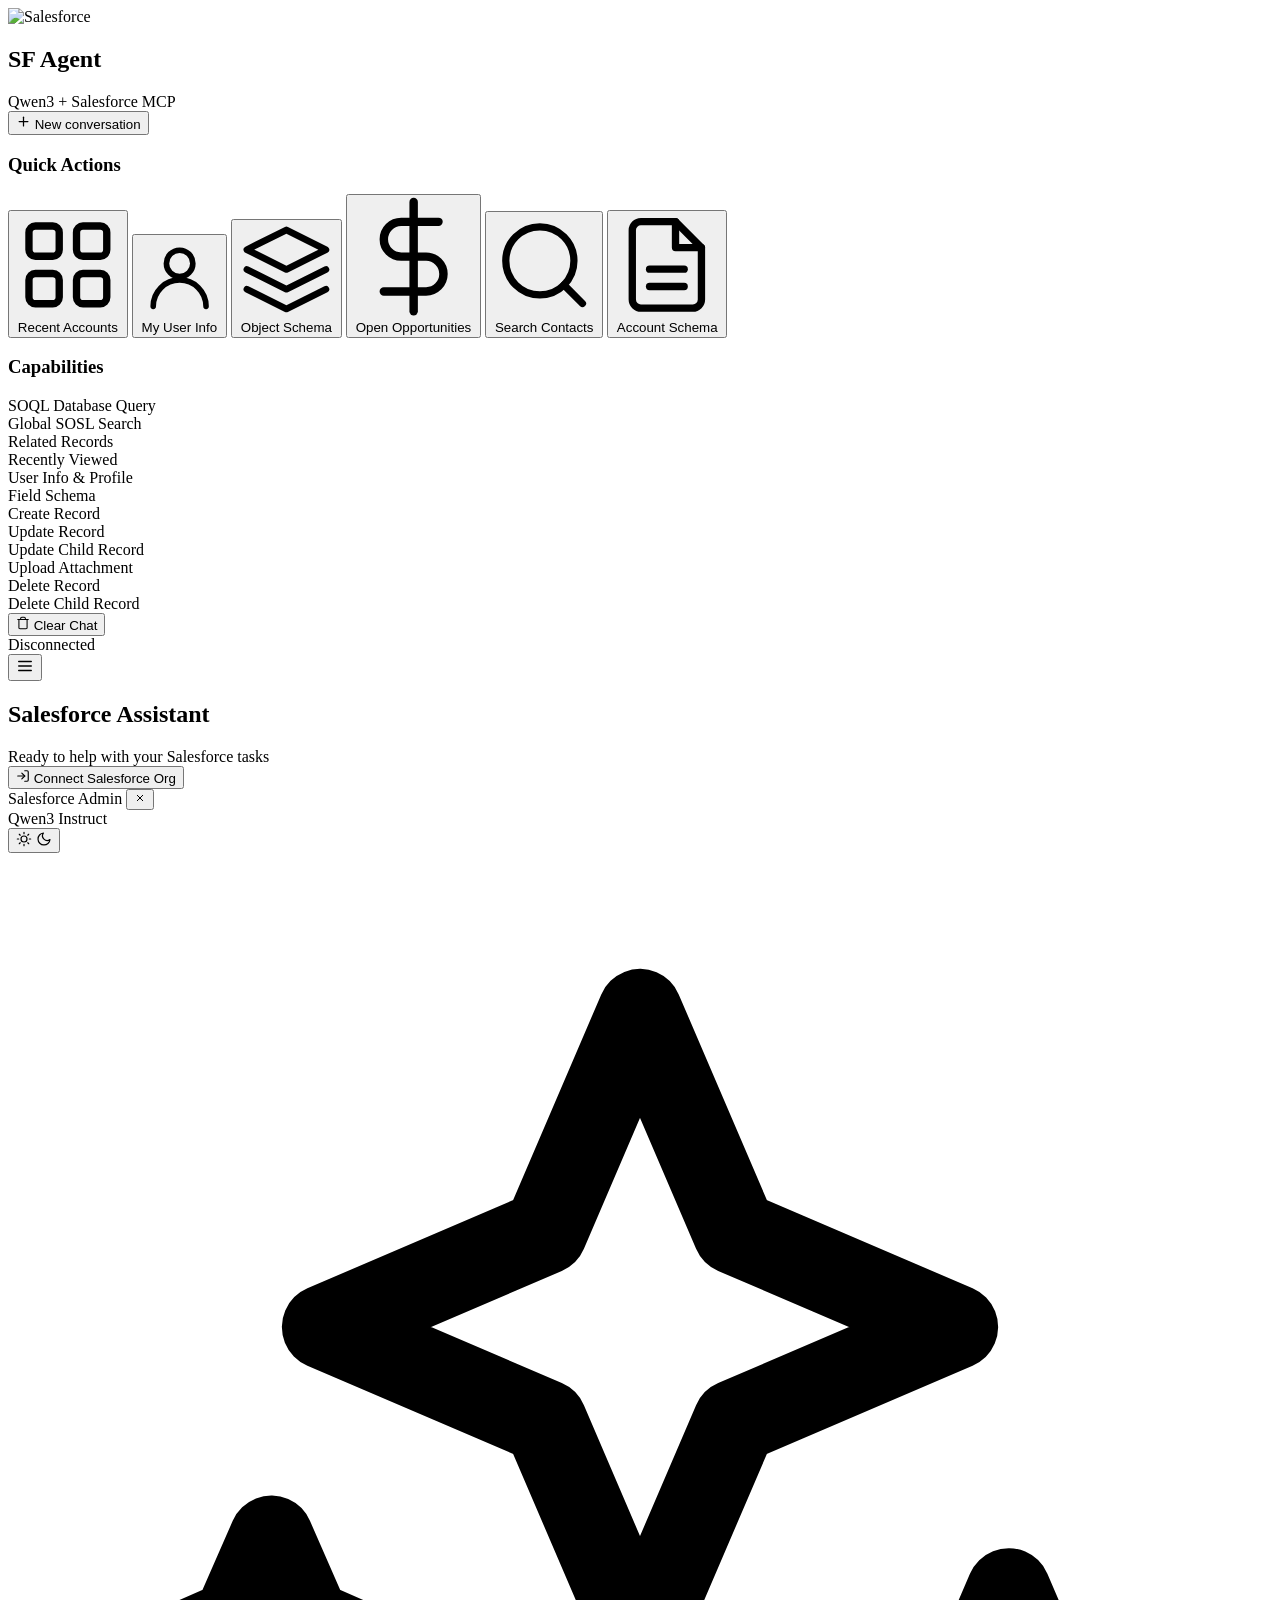
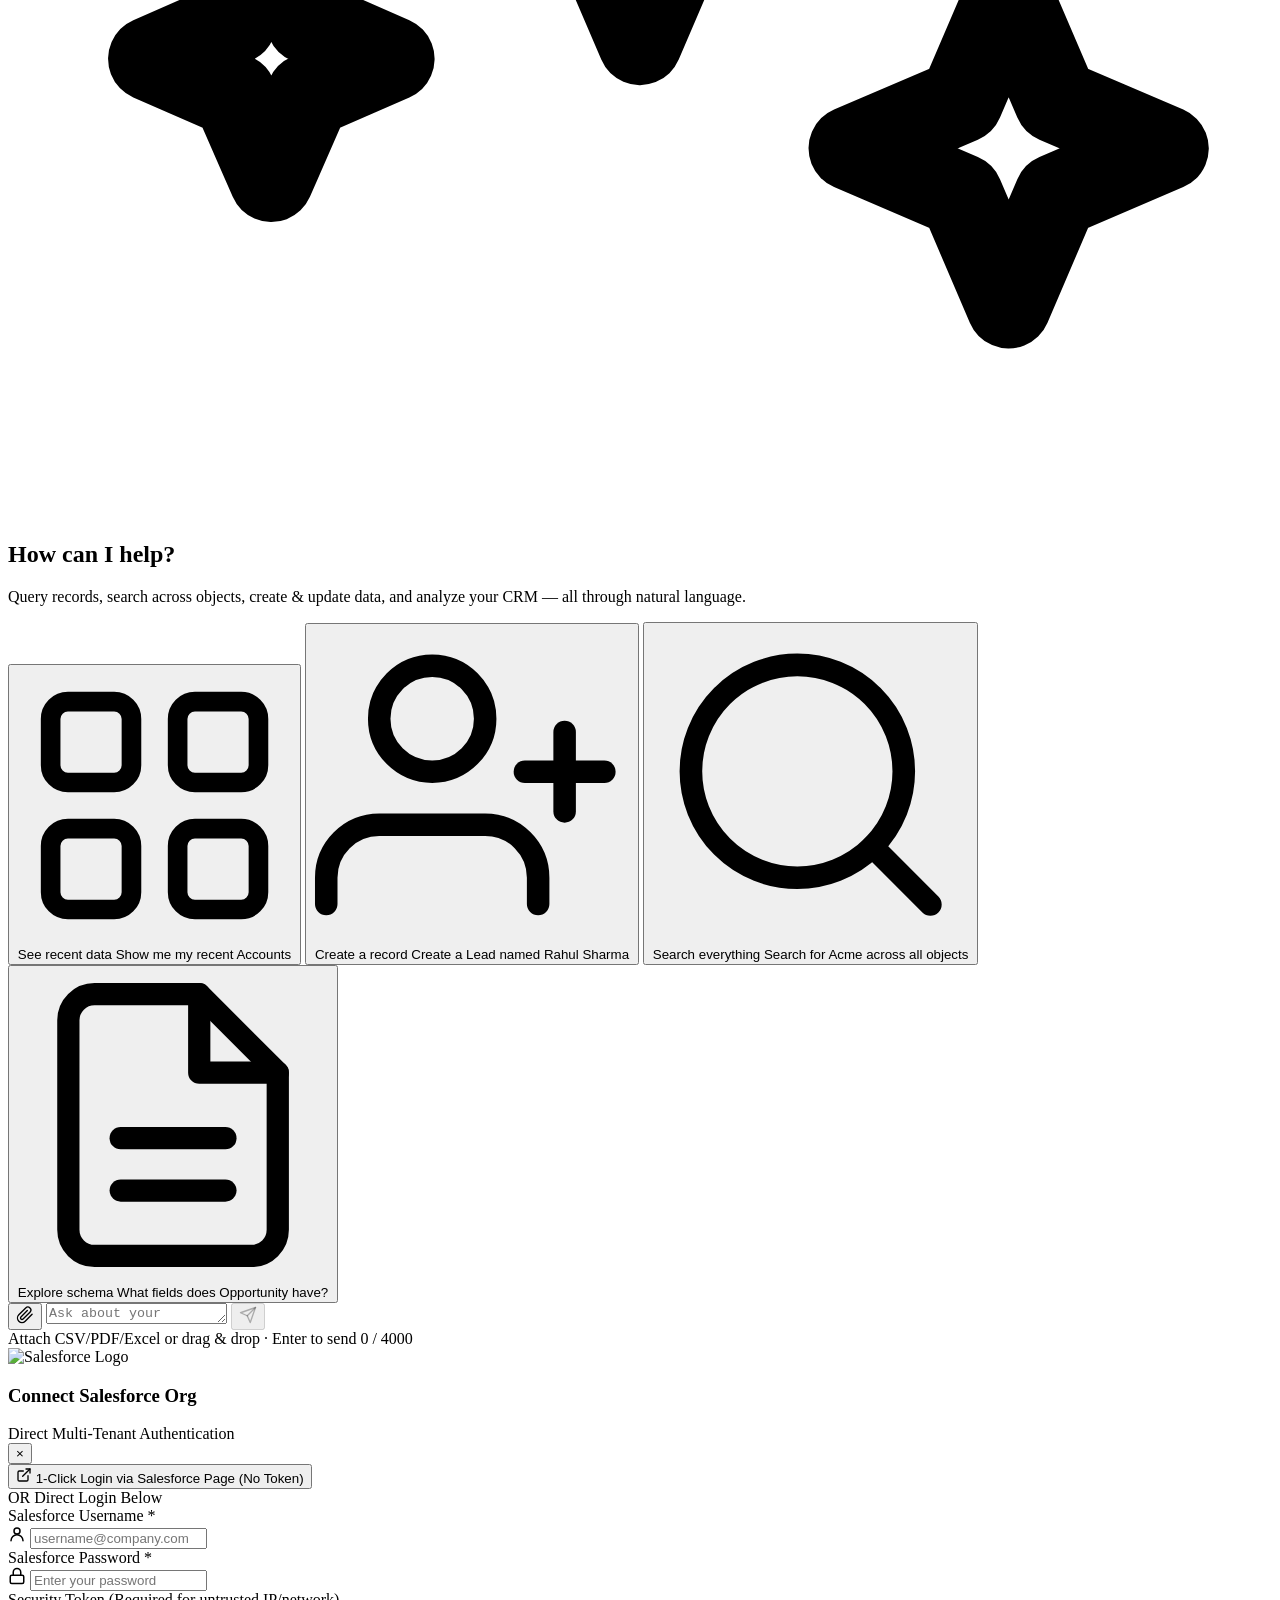
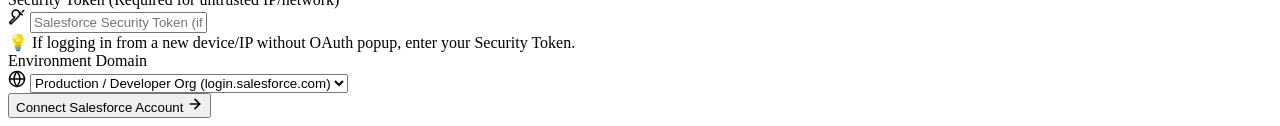
==== commit 895678f4: "feat(auth): restore 1-click salesforce oauth button with new multi-tenant consumer key" ====
--- a/salesforce-qwen-agent/static/index.html
+++ b/salesforce-qwen-agent/static/index.html
@@ -260,8 +260,18 @@
             </div>
 
             <div class="modal-body">
-                <p class="tab-desc">Log into any Salesforce Org directly using your Username, Password &amp; Security Token.</p>
-                
+                <!-- 1-Click Salesforce Official Web Login -->
+                <div class="oauth-quick-connect">
+                    <button type="button" class="oauth-launch-btn" id="startOAuthBtn">
+                        <svg width="16" height="16" viewBox="0 0 24 24" fill="none" stroke="currentColor" stroke-width="2" stroke-linecap="round" stroke-linejoin="round"><path d="M18 13v6a2 2 0 0 1-2 2H5a2 2 0 0 1-2-2V8a2 2 0 0 1 2-2h6"/><polyline points="15 3 21 3 21 9"/><line x1="10" y1="14" x2="21" y2="3"/></svg>
+                        <span>1-Click Login via Salesforce Page (No Token)</span>
+                    </button>
+                </div>
+
+                <div class="modal-divider">
+                    <span>OR Direct Login Below</span>
+                </div>
+
                 <div class="form-group">
                     <label for="directUsername">Salesforce Username *</label>
                     <div class="input-icon-wrapper">
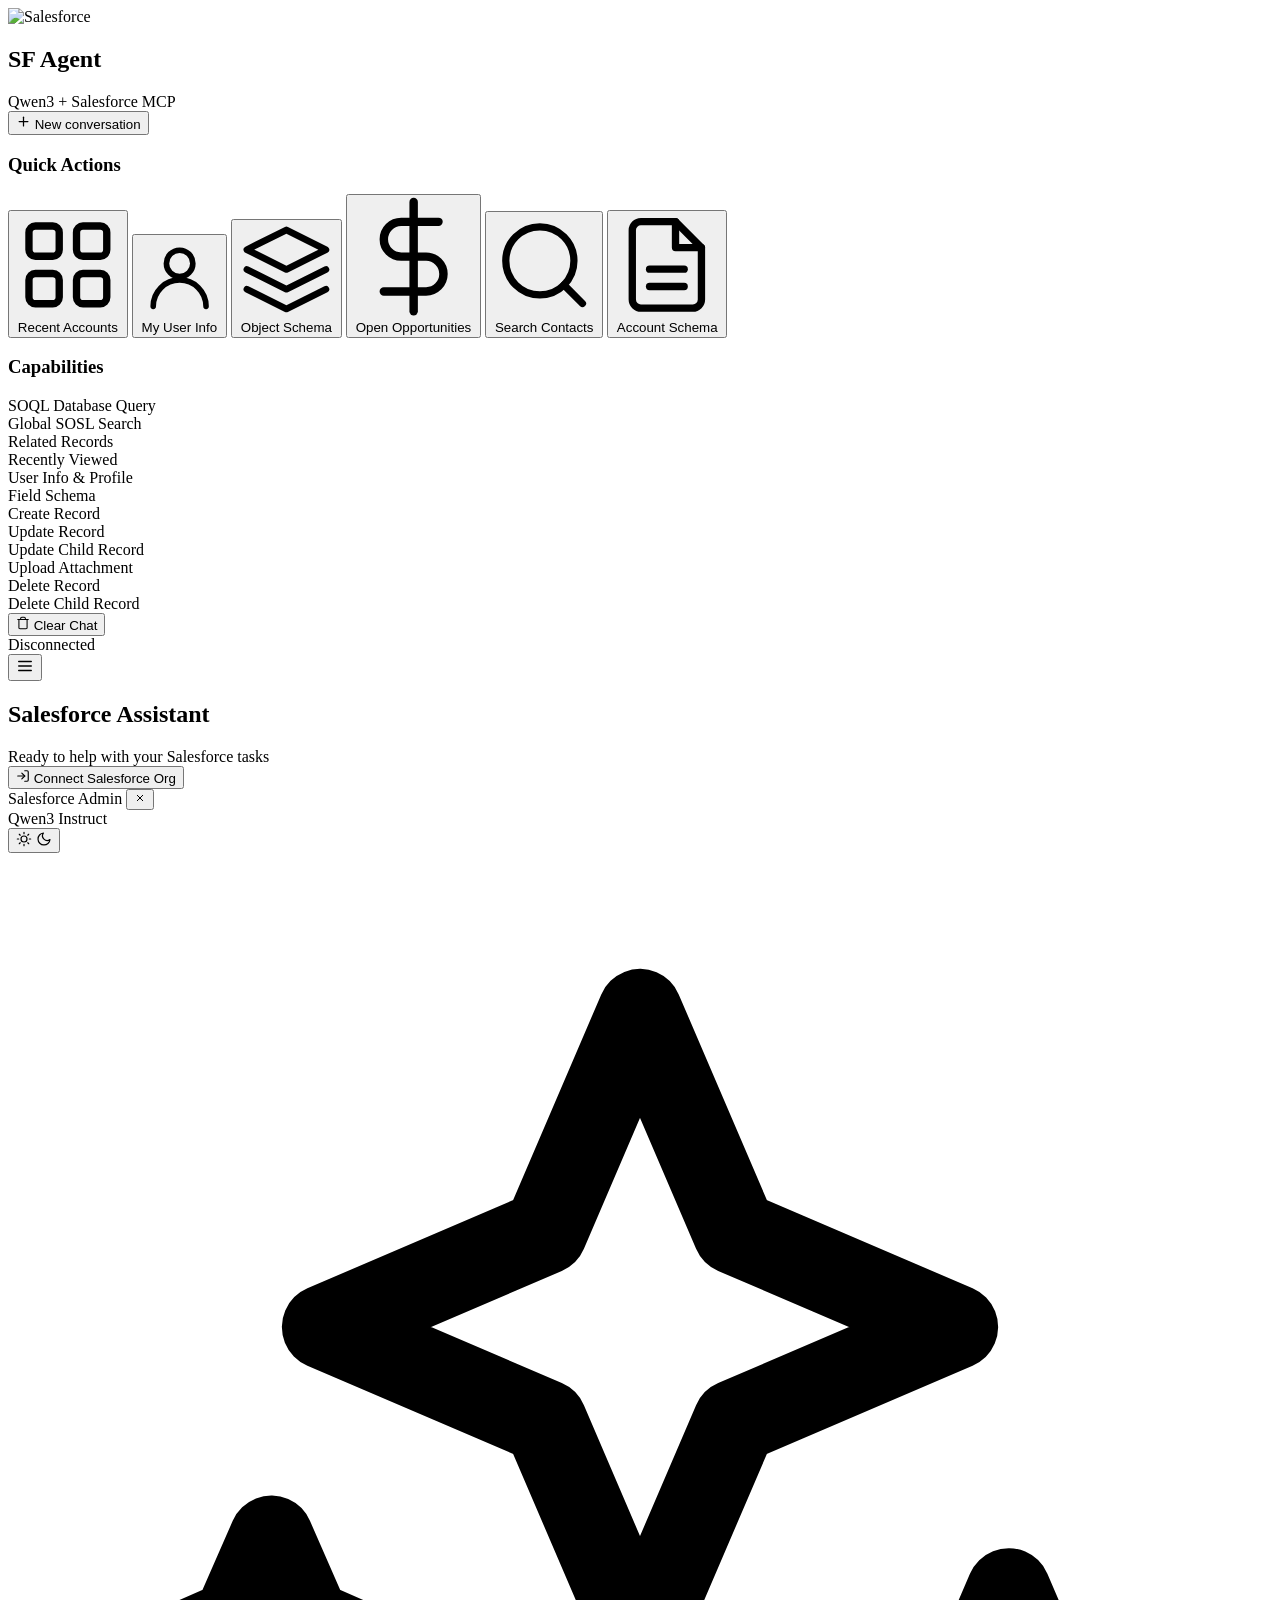
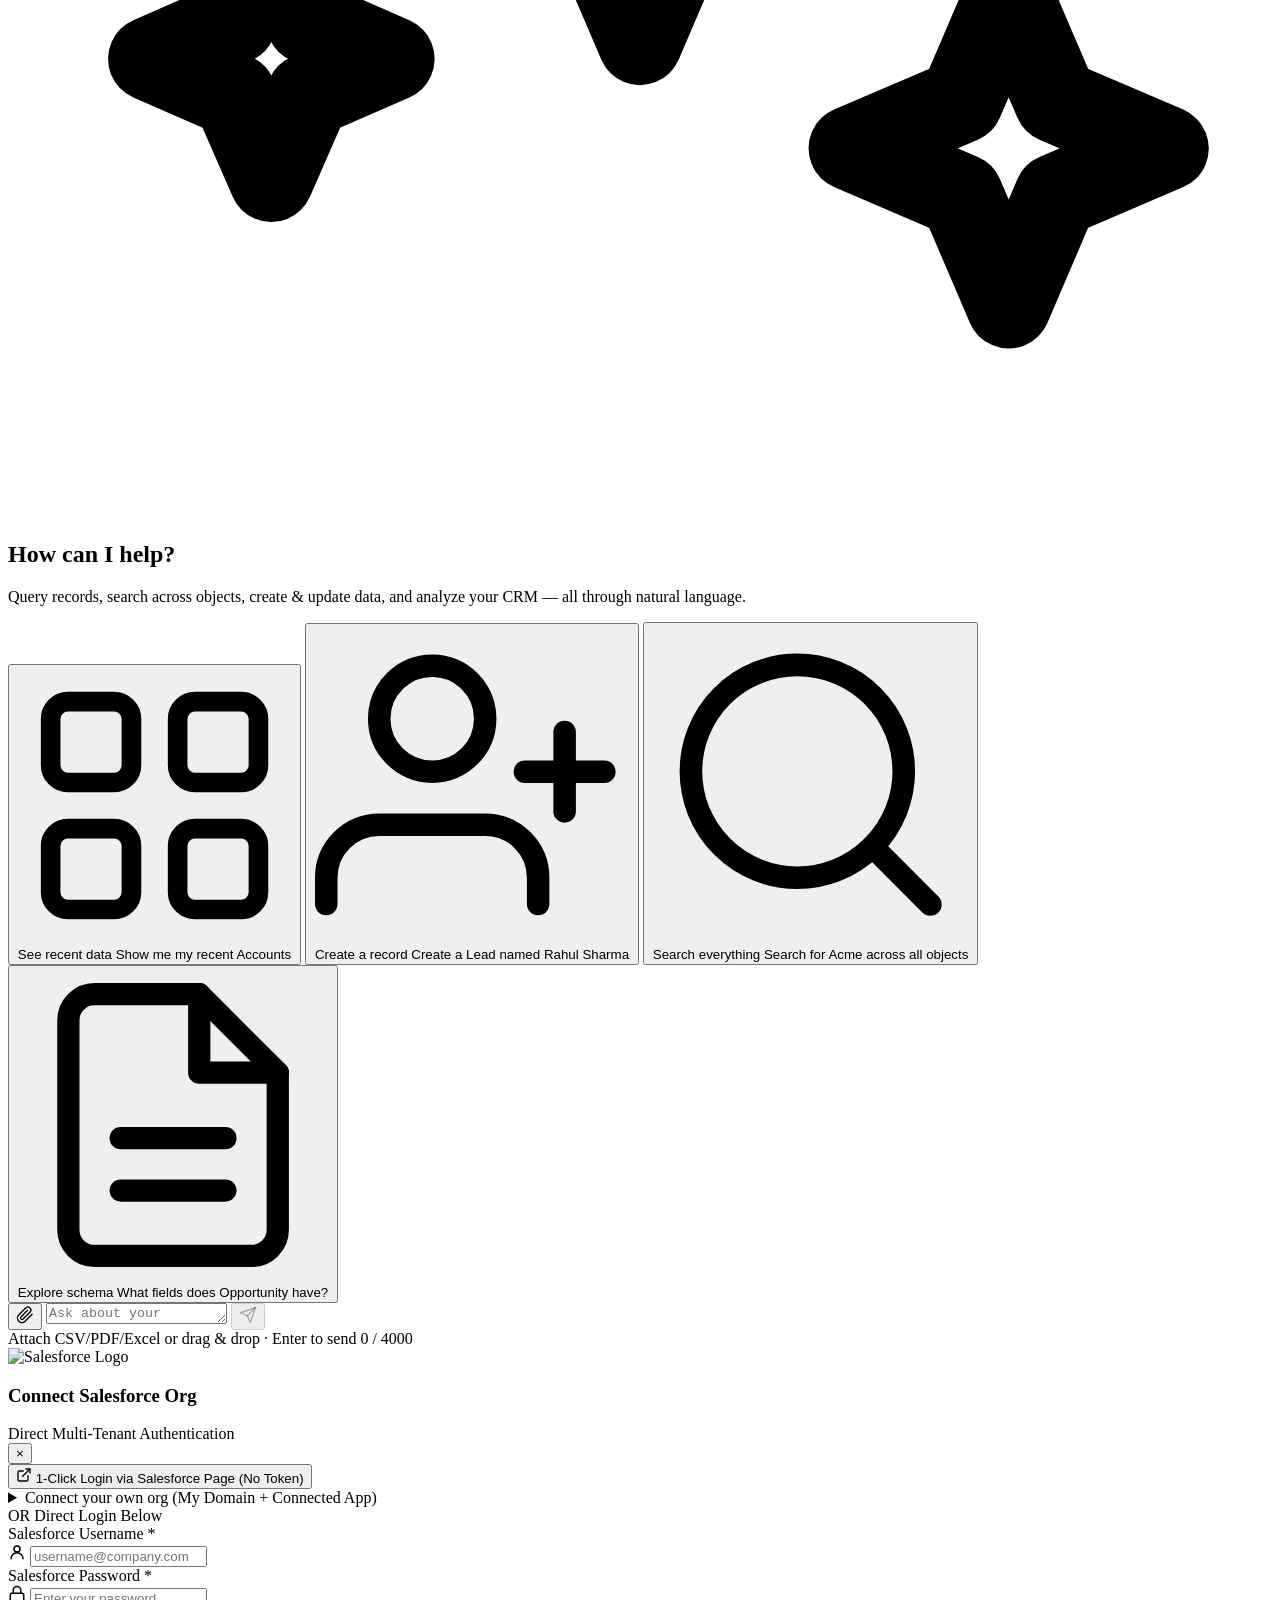
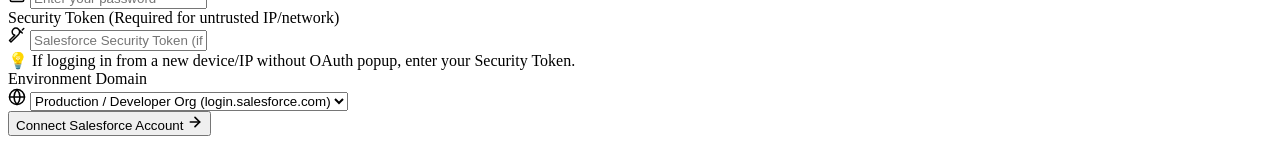
==== commit 3a707b0e: "fix(auth): require org-local Connected App credentials for user-owned orgs (invalid_client_id)" ====
--- a/salesforce-qwen-agent/static/index.html
+++ b/salesforce-qwen-agent/static/index.html
@@ -9,7 +9,7 @@
     <link rel="preconnect" href="https://fonts.googleapis.com">
     <link rel="preconnect" href="https://fonts.gstatic.com" crossorigin>
     <link href="https://fonts.googleapis.com/css2?family=DM+Sans:wght@400;500;600;700&family=Space+Grotesk:wght@400;500;600;700&family=JetBrains+Mono:wght@400;500&display=swap" rel="stylesheet">
-    <link rel="stylesheet" href="/static/style.css">
+    <link rel="stylesheet" href="/static/style.css?v=1.0.1">
 </head>
 <body>
 
@@ -249,7 +249,7 @@
             <div class="modal-header">
                 <div class="modal-title" id="modalTitle">
                     <div class="sf-icon-badge">
-                        <img src="/static/salesforce_logo.png" alt="Salesforce Logo" class="sf-modal-logo">
+                        <img src="/static/salesforce_logo.png" alt="Salesforce Logo" class="sf-modal-logo" style="width: 20px; height: 20px; object-fit: contain;">
                     </div>
                     <div>
                         <h3>Connect Salesforce Org</h3>
@@ -266,6 +266,22 @@
                         <svg width="16" height="16" viewBox="0 0 24 24" fill="none" stroke="currentColor" stroke-width="2" stroke-linecap="round" stroke-linejoin="round"><path d="M18 13v6a2 2 0 0 1-2 2H5a2 2 0 0 1-2-2V8a2 2 0 0 1 2-2h6"/><polyline points="15 3 21 3 21 9"/><line x1="10" y1="14" x2="21" y2="3"/></svg>
                         <span>1-Click Login via Salesforce Page (No Token)</span>
                     </button>
+                    <details class="advanced-oauth" id="byoAppSection">
+                        <summary>Connect your own org (My Domain + Connected App)</summary>
+                        <div class="form-group">
+                            <label for="oauthCustomDomain">My Domain <span class="opt-tag">(your org's host)</span></label>
+                            <input type="text" id="oauthCustomDomain" class="form-control" placeholder="e.g. mycompany.my.salesforce.com" autocomplete="off">
+                        </div>
+                        <div class="form-group">
+                            <label for="oauthClientId">Consumer Key <span class="opt-tag">(required for your own org)</span></label>
+                            <input type="text" id="oauthClientId" class="form-control" placeholder="3MVG9... Consumer Key from YOUR org" autocomplete="off">
+                        </div>
+                        <div class="form-group">
+                            <label for="oauthClientSecret">Consumer Secret</label>
+                            <input type="password" id="oauthClientSecret" class="form-control" placeholder="Consumer Secret from the same Connected App" autocomplete="off">
+                            <span class="field-helper-text">💡 Salesforce keys are org-local. In <b>your</b> org: Setup → App Manager → New Connected App → enable OAuth, callback = this site's URL + /api/auth/callback, scopes api / refresh_token / id — then paste its key &amp; secret here.</span>
+                        </div>
+                    </details>
                 </div>
 
                 <div class="modal-divider">
@@ -332,6 +348,6 @@
         </div>
     </div>
 
-    <script src="/static/script.js"></script>
+    <script src="/static/script.js?v=1.0.2"></script>
 </body>
 </html>
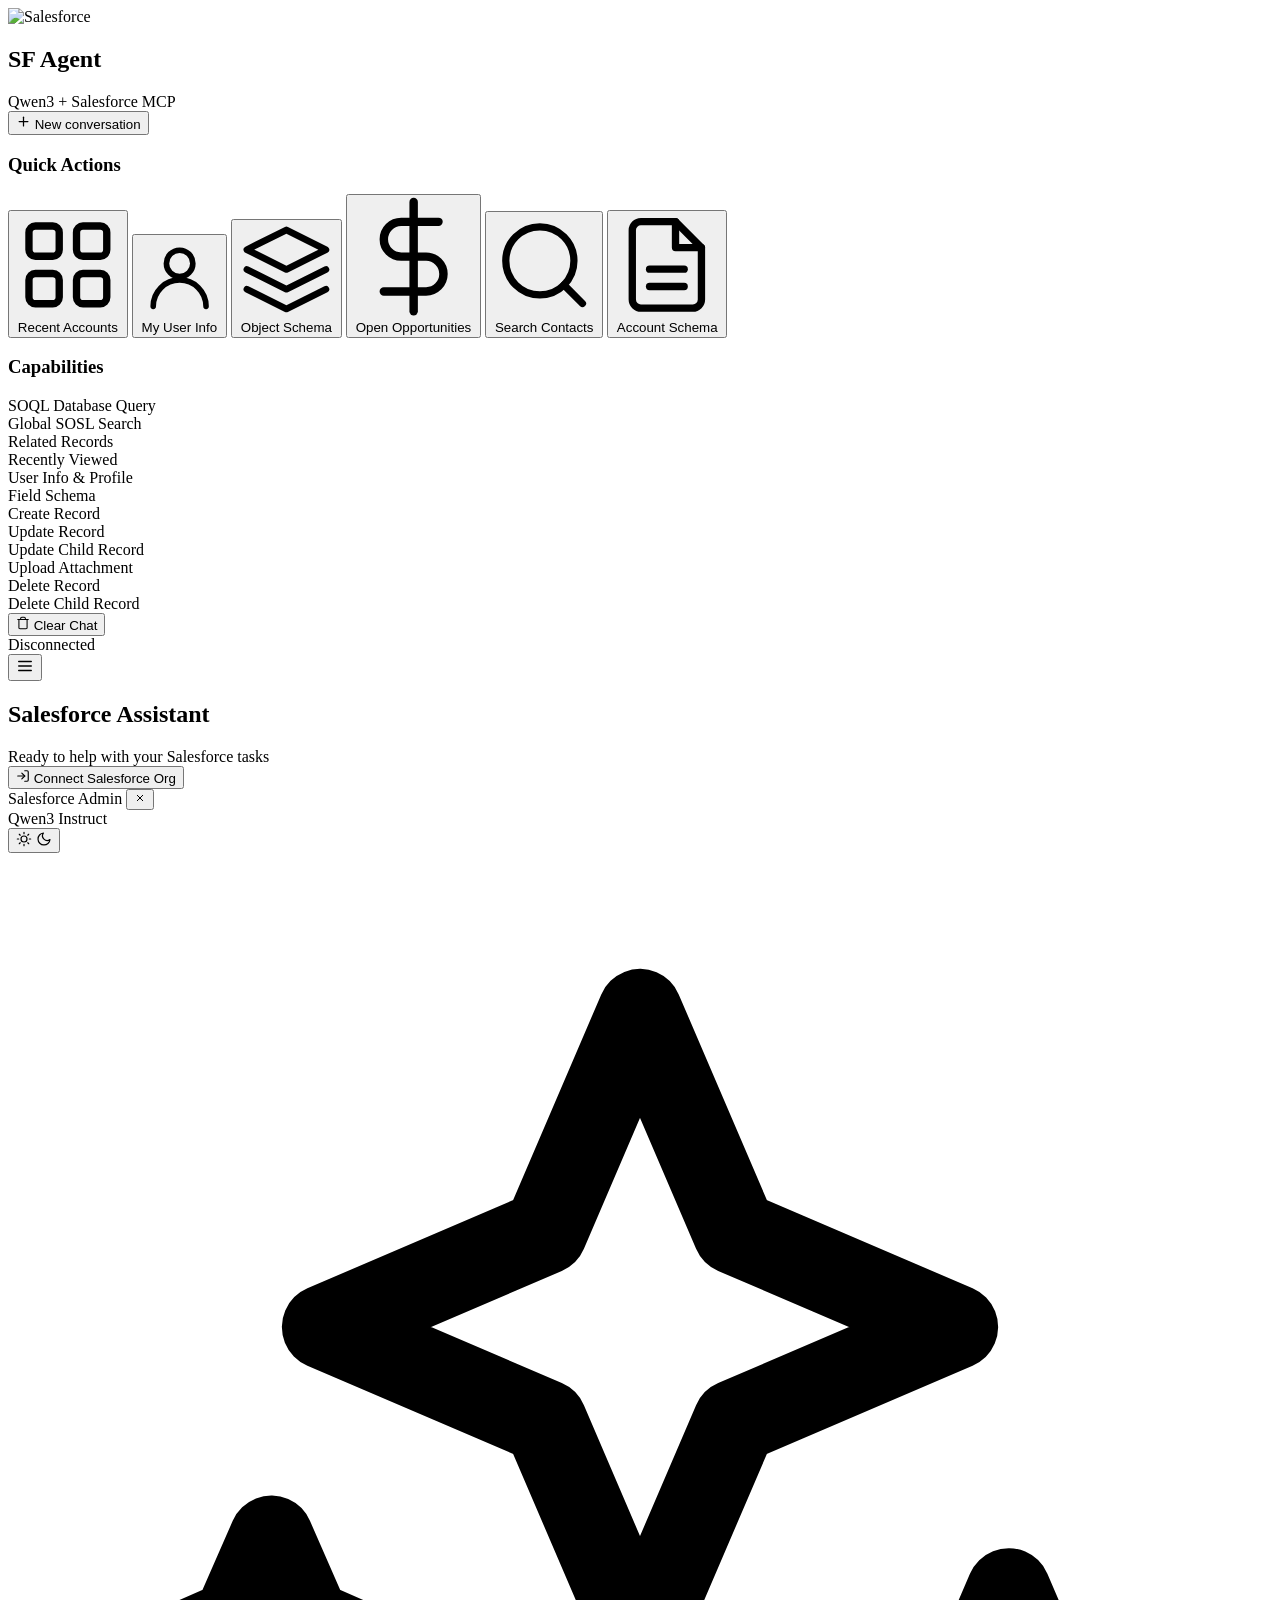
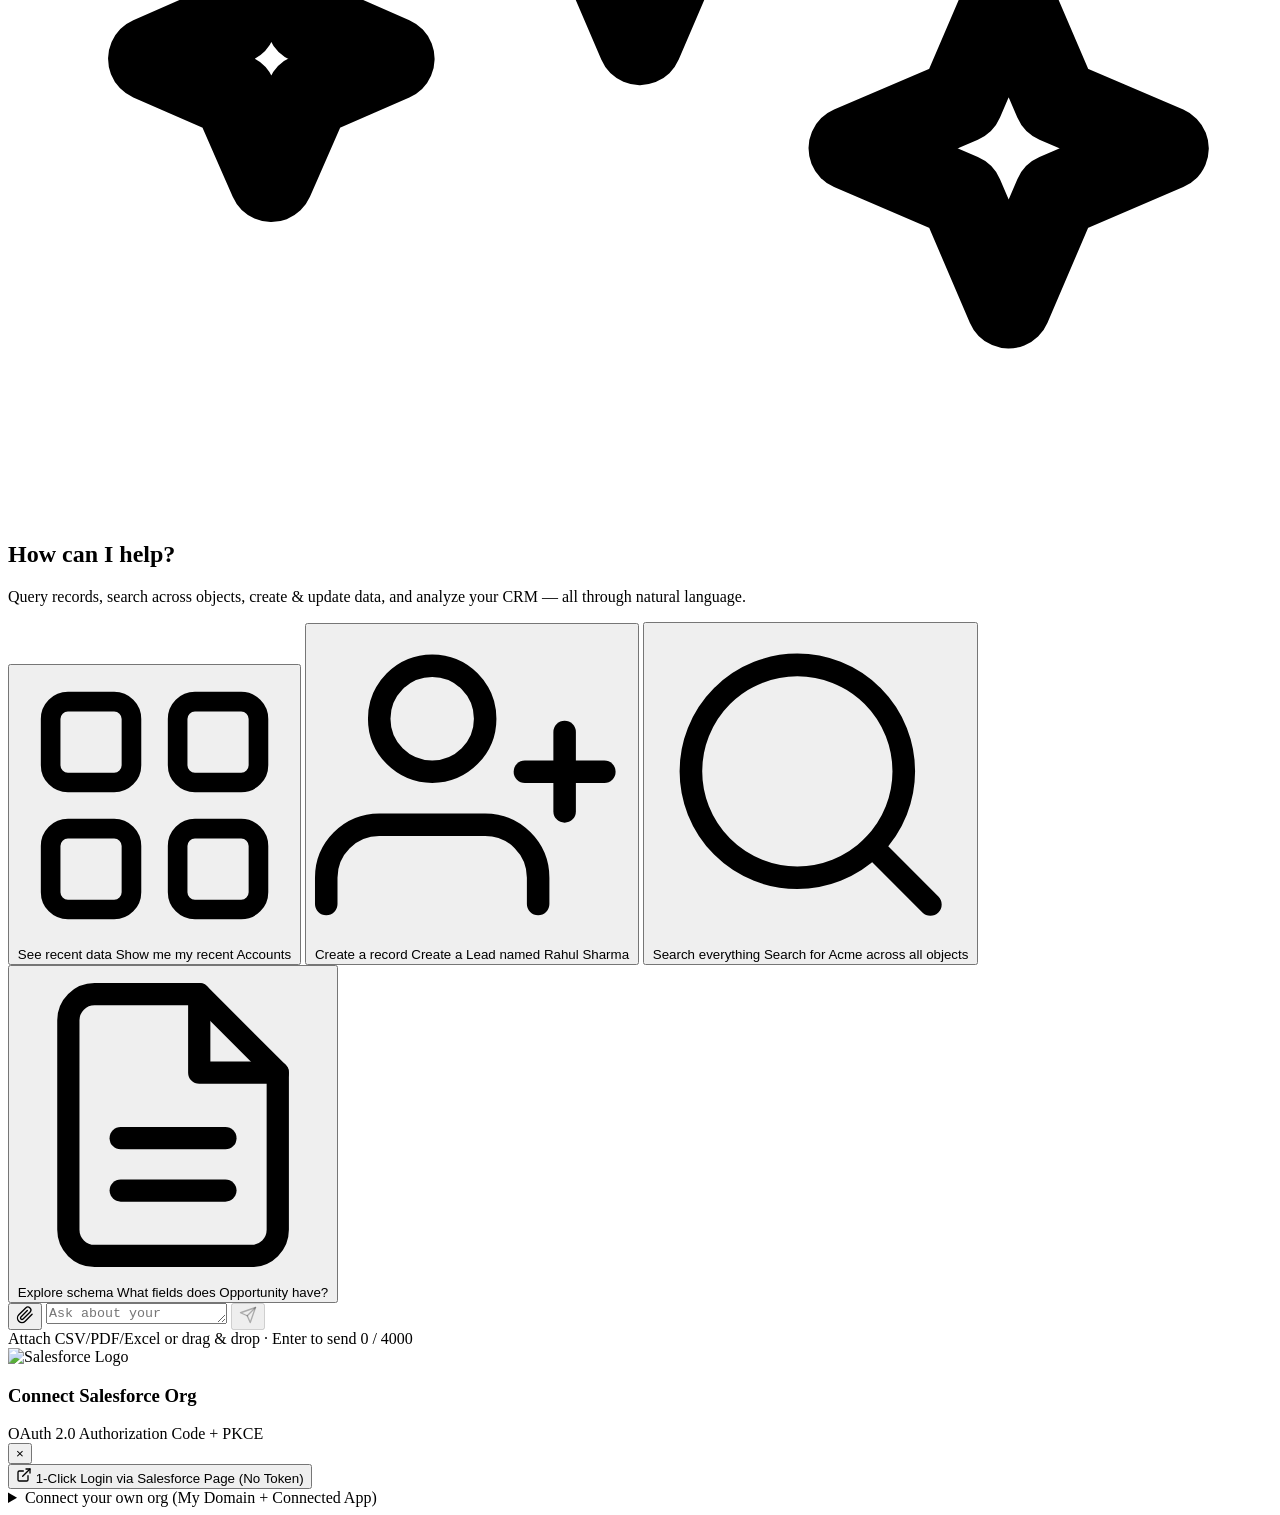
==== commit 84cfa3f7: "fix the salesforce mcp & used only on method PKCE login" ====
--- a/salesforce-qwen-agent/static/index.html
+++ b/salesforce-qwen-agent/static/index.html
@@ -253,7 +253,7 @@
                     </div>
                     <div>
                         <h3>Connect Salesforce Org</h3>
-                        <span class="modal-subtitle">Direct Multi-Tenant Authentication</span>
+                        <span class="modal-subtitle">OAuth 2.0 Authorization Code + PKCE</span>
                     </div>
                 </div>
                 <button type="button" class="modal-close-btn" id="closeModalBtn" aria-label="Close dialog">&times;</button>
@@ -284,70 +284,11 @@
                     </details>
                 </div>
 
-                <div class="modal-divider">
-                    <span>OR Direct Login Below</span>
-                </div>
-
-                <div class="form-group">
-                    <label for="directUsername">Salesforce Username *</label>
-                    <div class="input-icon-wrapper">
-                        <svg class="field-icon" width="18" height="18" viewBox="0 0 24 24" fill="none" stroke="currentColor" stroke-width="2" stroke-linecap="round" stroke-linejoin="round">
-                            <path d="M20 21a8 8 0 1 0-16 0"/>
-                            <circle cx="12" cy="8" r="4"/>
-                        </svg>
-                        <input type="email" id="directUsername" class="form-control with-icon" placeholder="username@company.com" autocomplete="username" required>
-                    </div>
-                </div>
-                
-                <div class="form-group">
-                    <label for="directPassword">Salesforce Password *</label>
-                    <div class="input-icon-wrapper">
-                        <svg class="field-icon" width="18" height="18" viewBox="0 0 24 24" fill="none" stroke="currentColor" stroke-width="2" stroke-linecap="round" stroke-linejoin="round">
-                            <rect x="3" y="11" width="18" height="11" rx="2" ry="2"/>
-                            <path d="M7 11V7a5 5 0 0 1 10 0v4"/>
-                        </svg>
-                        <input type="password" id="directPassword" class="form-control with-icon" placeholder="Enter your password" autocomplete="current-password" required>
-                    </div>
-                </div>
-
-                <div class="form-group">
-                    <div class="label-with-hint">
-                        <label for="directSecToken">Security Token <span class="opt-tag">(Required for untrusted IP/network)</span></label>
-                    </div>
-                    <div class="input-icon-wrapper">
-                        <svg class="field-icon" width="18" height="18" viewBox="0 0 24 24" fill="none" stroke="currentColor" stroke-width="2" stroke-linecap="round" stroke-linejoin="round">
-                            <path d="M21 2l-2 2m-2 2l-2 2m2-2l2 2m-2-2l-2-2m-8 6a5 5 0 1 1 7.07 0L4 20l-2-2 7.07-7.07z"/>
-                        </svg>
-                        <input type="password" id="directSecToken" class="form-control with-icon" placeholder="Salesforce Security Token (if required)">
-                    </div>
-                    <span class="field-helper-text">💡 If logging in from a new device/IP without OAuth popup, enter your Security Token.</span>
-                </div>
-                
-                <div class="form-group">
-                    <label for="directDomainSelect">Environment Domain</label>
-                    <div class="input-icon-wrapper">
-                        <svg class="field-icon" width="18" height="18" viewBox="0 0 24 24" fill="none" stroke="currentColor" stroke-width="2" stroke-linecap="round" stroke-linejoin="round">
-                            <circle cx="12" cy="12" r="10"/>
-                            <line x1="2" y1="12" x2="22" y2="12"/>
-                            <path d="M12 2a15.3 15.3 0 0 1 4 10 15.3 15.3 0 0 1-4 10 15.3 15.3 0 0 1-4-10 15.3 15.3 0 0 1 4-10z"/>
-                        </svg>
-                        <select id="directDomainSelect" class="form-control with-icon">
-                            <option value="login">Production / Developer Org (login.salesforce.com)</option>
-                            <option value="test">Sandbox Org (test.salesforce.com)</option>
-                        </select>
-                    </div>
-                </div>
-                
-                <button type="button" class="modal-submit-btn" id="submitDirectPassBtn">
-                    <span class="btn-text">Connect Salesforce Account</span>
-                    <svg class="btn-arrow-icon" width="16" height="16" viewBox="0 0 24 24" fill="none" stroke="currentColor" stroke-width="2.5" stroke-linecap="round" stroke-linejoin="round"><line x1="5" y1="12" x2="19" y2="12"/><polyline points="12 5 19 12 12 19"/></svg>
-                </button>
-                
                 <div class="modal-status-msg hidden" id="modalStatusMsg" role="alert" aria-live="polite"></div>
             </div>
         </div>
     </div>
 
-    <script src="/static/script.js?v=1.0.2"></script>
+    <script src="/static/script.js?v=1.1.0"></script>
 </body>
 </html>
